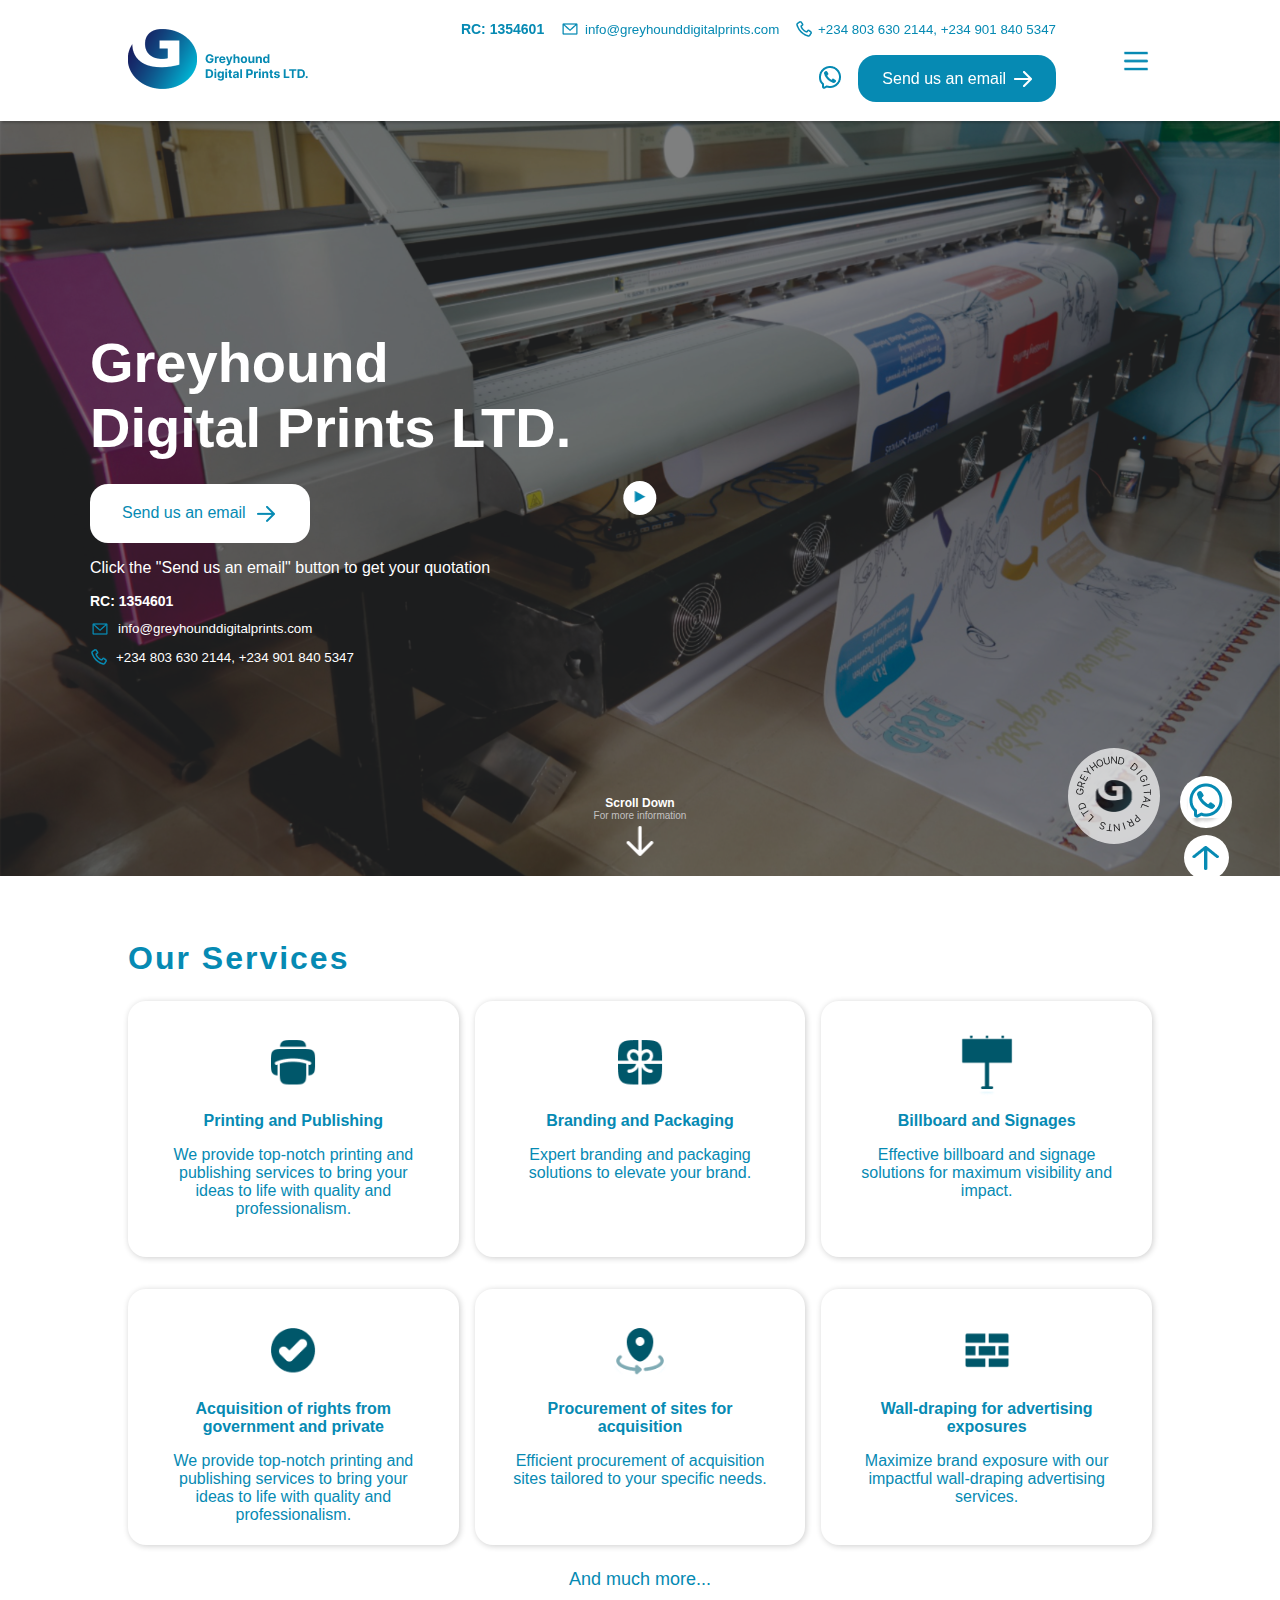
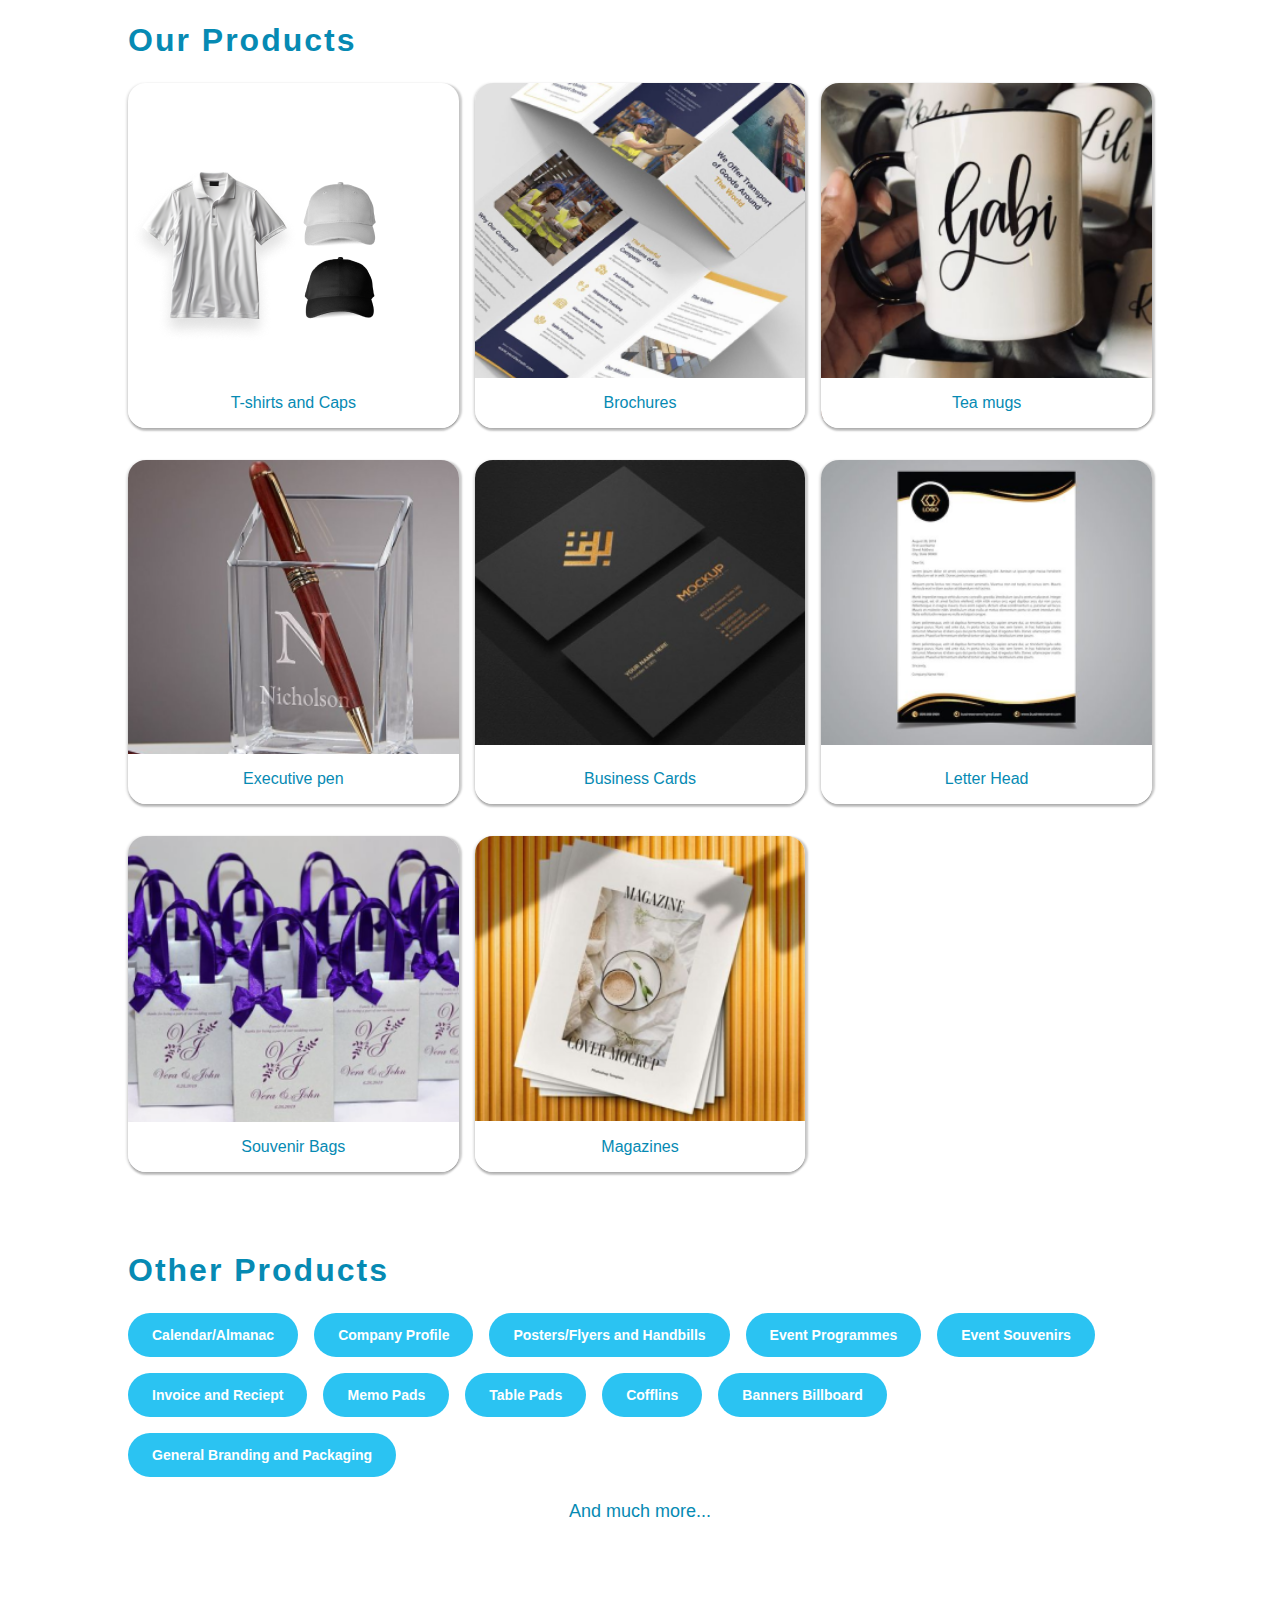
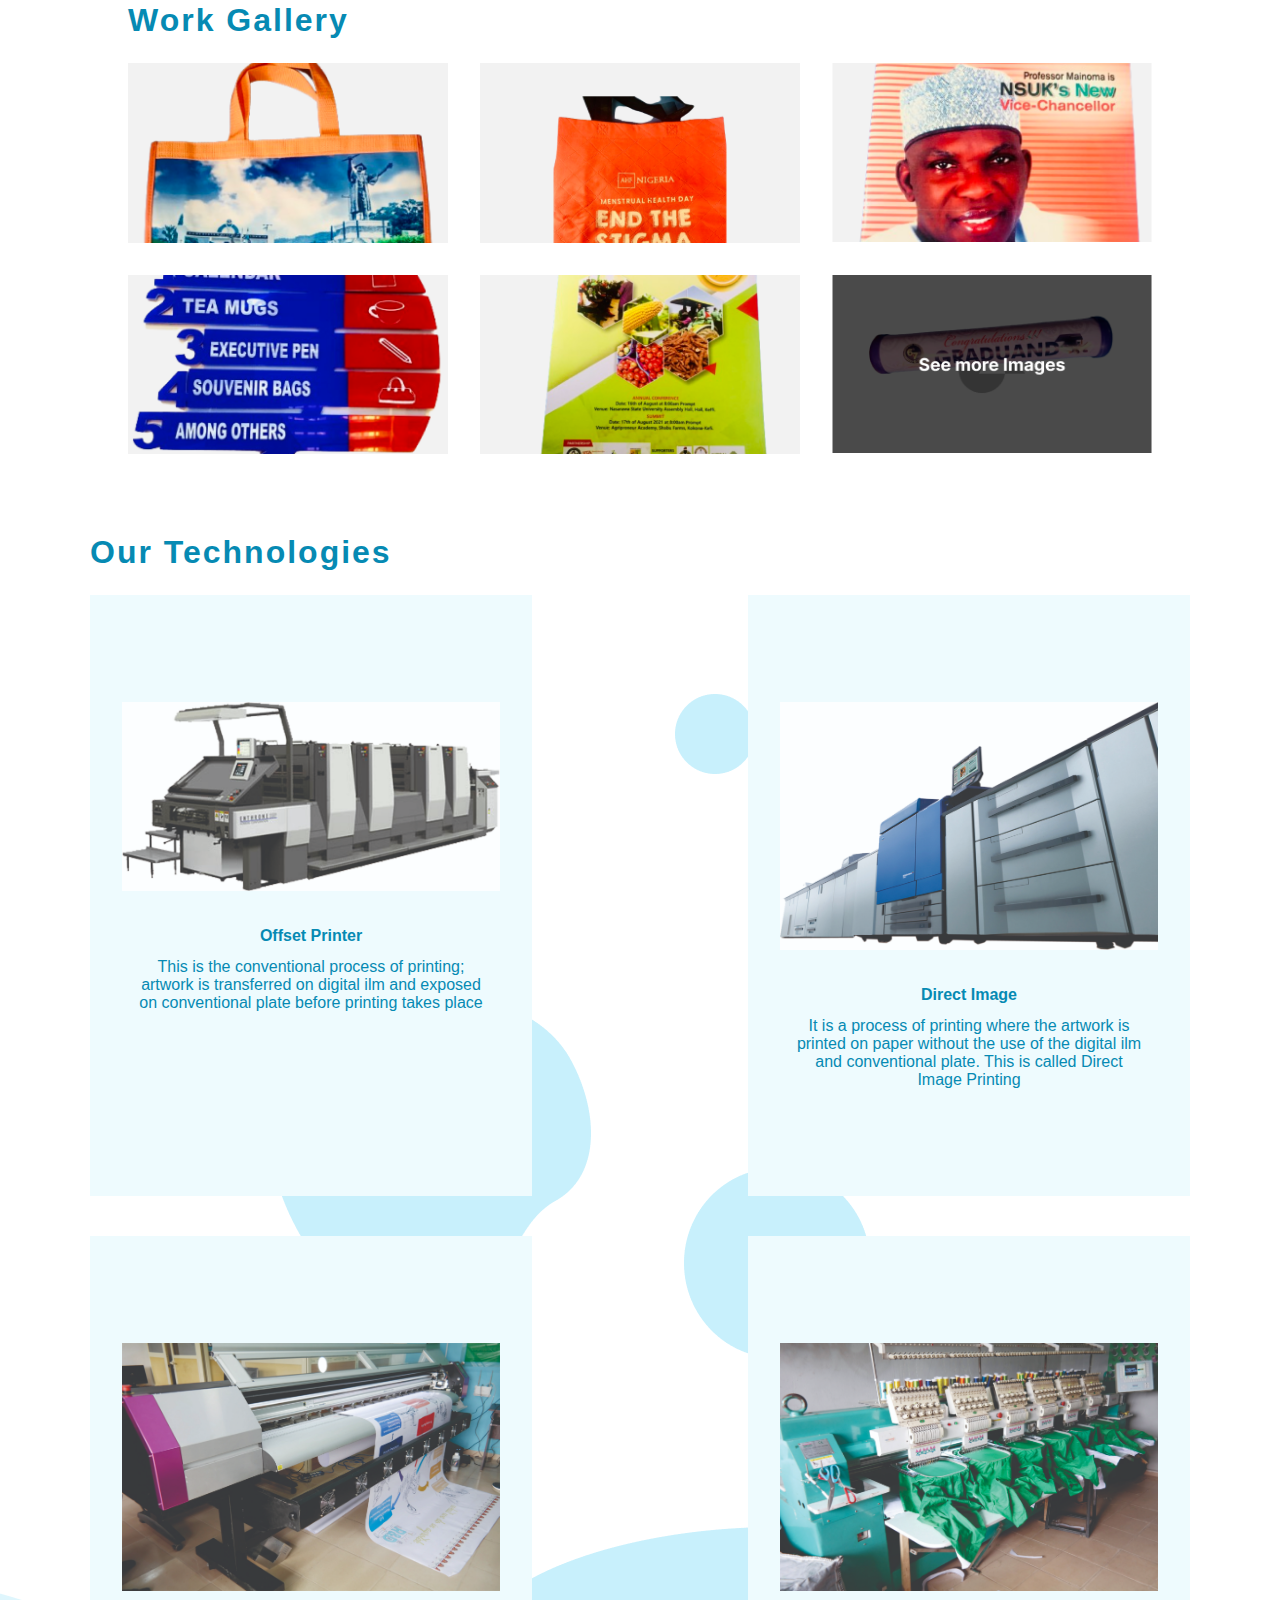
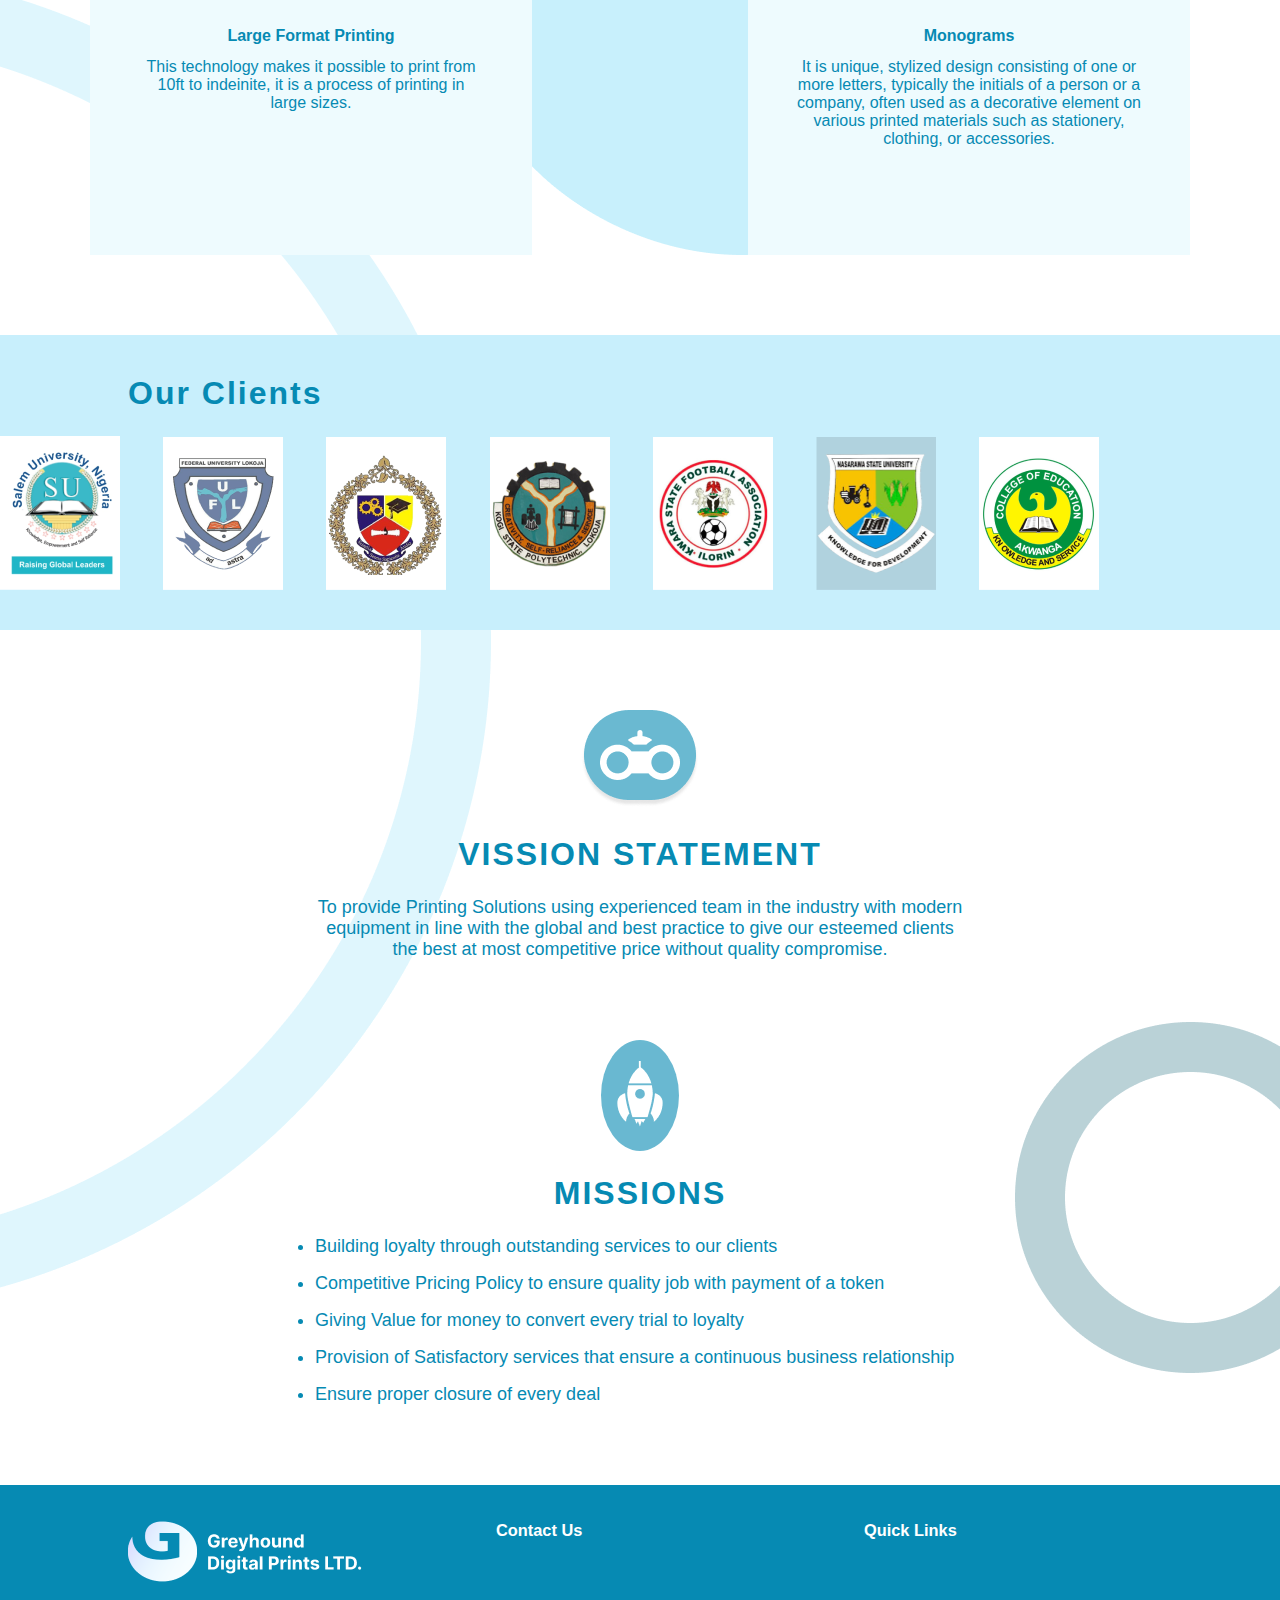
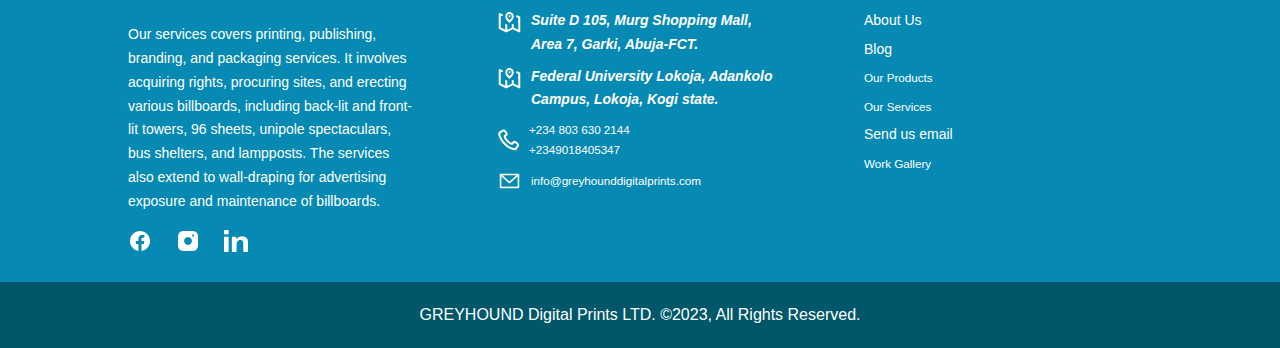
==== index.html @ b9dd68f9 "Add files via upload" ====
<!DOCTYPE html>
<html lang="en">

<head>
    <meta charset="UTF-8">
    <meta name="viewport" content="width=device-width, initial-scale=1.0">
    <title>Ful Printing Press</title>
    <link rel="icon" href="">
    <link rel="icon" href="Assets/Grey hound logo@3x 1.png">
    <link rel="stylesheet" href="css/styles.css">
    <link rel="stylesheet" href="css/lightbox.min.css">
</head>

<body>
    <!-- HEADER SECTION WHICH CONTAINS THE NAVBAR -->
    <header>
        <!-- THE WHOLE NABBAR -->
        <nav class=" main_navbar container row">
            <!-- LOGO -->
            <a href="index.html">
                <img src="Assets/Group 14.png" alt="">
            </a>

            <!-- THE CONTAINER CONTAINING BOTH NAVBARS -->

            <div class="row navigation-bar_container">
                <div class="nav-menu_containers row">
                    <!-- THE FIRST NAVBAR STAYING ONTOP CONTAINING THE EMAIL AND PJONE NUMBER -->
                    <ul class="top_nav row">
                        <li class="address">RC: 1354601</li>
                        <li class="row nav-item_email">
                            <img src="Assets/email-1_svgrepo.com.png" alt="">
                            <small>info@greyhounddigitalprints.com</small>
                        </li>
                        <li class="row nav-item_call">
                            <img src="Assets/call-receive_svgrepo.com.png" alt="">
                            <small>+234 803 630 2144, +234 901 840 5347</small>
                        </li>
                    </ul>
                    <!-- THE SECOND NAVBAR CONTAINING THE CTA BUTTON -->
                    <ul class="down_nav row">
                        <li class="whatsapp-nav_icon">
                            <a href="https://wa.link/q9gwu8">
                                <img src="Assets/whatsapp_svgrepo.com.png" alt="">
                            </a>
                        </li>
                        <a href="mailto:info@greyhounddigitalprints.com">
                            <li class="row nav-item_btn">
                                <p>Send us an email</p>
                                <img src="Assets/right_arow.png" alt="">
                            </li>
                        </a>
                    </ul>
                </div>
                <div class="nav-menu__container row">

                    <li class="whatsapp-nav_icon mobile_whatsapp">
                        <a href="https://wa.link/q9gwu8">
                            <img src="Assets/whatsapp_svgrepo.com.png" alt="">
                        </a>
                    </li>

                    <button class="mobile-nav-toggle" data-visible="false" aria-controls="navigation-bar">
                        <span class="sr-only"> Menu </span>
                    </button>
                    <nav id="navigation-bar" class="nav_menu" aria-expanded="false">
                        <ul>
                            <li>
                                <a href="aboutUs.html">About-Us</a>
                            </li>
                            <li>
                                <a href="blog.html">Blog</a>
                            </li>
                            <li>
                                <a href="contactUs.html">Contact Us</a>
                            </li>
                            <li>
                                <a href="gallery.html">Gallery</a>
                            </li>
                            <a href="mailto:info@greyhounddigitalprints.com">
                                <li class="row nav-item_btn">
                                    <p>Send us an email</p>
                                    <img src="Assets/right_arow.png" alt="">
                                </li>
                            </a>
                            <li class="help_support">
                                <a class="row" href=""><img src="Assets/question-circle_svgrepo.com.png" alt=""> Help &
                                    Support</a>
                            </li>
                        </ul>
                    </nav>
                </div>
            </div>
        </nav>
    </header>

    <!-- THE LANDING PAGE FIRST SECTION -->
    <main>
        <section id="home-page_first_section" class="row">
            <!-- VIDEO PLAYING IN THE BACKGROUND -->
            <!-- <video class="video-bg" loop muted autoplay>
                <source src="video/Untitled video - Made with Clipchamp (1).mp4" type="video/mp4">
            </video> -->
            <!-- TEXT, CTA BUTTON, PLAY BTN, COMPANY LOGO CONTAINER -->
            <div class="container row home__container">
                <div class="row text__container">
                    <h1>Greyhound <br> Digital Prints LTD.</h1>
                    <a class="row CTA_btn" href="mailto:info@greyhounddigitalprints.com">Send us an email <img src="Assets/right-arrow_svgrepo.com.png"
                            alt="">
                    </a>
                    <p>Click the "Send us an email" button to get your quotation</p>
                    <div class="home-contact__details">
                        <p class="home__address address">RC: 1354601</p>
                        <p class="row home__email">
                            <img src="Assets/email-1_svgrepo.com.png" alt="">
                            <small>info@greyhounddigitalprints.com</small>
                        </p>
                        <p class="row home__call">
                            <img src="Assets/call-receive_svgrepo.com.png" alt="">
                            <small>+234 803 630 2144, +234 901 840 5347</small>
                        </p>
                    </div>

                    <!-- SCROLL DOWN NOTIFICATOR -->

                    <div class="scroll__down row">
                        <p>Scroll Down</p>
                        <small>For more information</small>
                        <img src="Assets/down-arrow_svgrepo.com.png" alt="">
                    </div>

                    <!-- PLAY/PAUSE BUTTON -->

                    <div class="play__btn">
                        <img src="Assets/Play.png" alt="">
                    </div>
                </div>

                <!-- COMPANY'S LOGO -->

                <div class=" company__logo">
                    <img src="Assets/Vector.png" alt="">
                    <img class="logo_dark" src="Assets/Grey_hound_dark_logo@3x 1.png" alt="">
                </div>
            </div>
        </section>


        <section id="services__section">

            <div class="services__container container">
                <h2>Our Services</h2>
                <div class="services_contents">
                    <article>
                        <img src="Assets/print_icon.png" alt="">
                        <h4>Printing and Publishing</h4>
                        <p>
                            We provide top-notch printing and publishing services to bring your ideas to life with
                            quality and professionalism.
                        </p>
                    </article>
                    <article>
                        <img src="Assets/Branding_icon.png" alt="">
                        <h4>Branding and Packaging</h4>
                        <p>
                            Expert branding and packaging solutions to elevate your brand.
                        </p>
                    </article>
                    <article>
                        <img src="Assets/bILLboard_icon.png" alt="">
                        <h4>Billboard and Signages</h4>
                        <p>
                            Effective billboard and signage solutions for maximum visibility and impact.
                        </p>
                    </article>
                    <article>
                        <img src="Assets/acquisition_icon.png" alt="">
                        <h4>Acquisition of rights from government and private</h4>
                        <p>
                            We provide top-notch printing and publishing services to bring your ideas to life with
                            quality and professionalism.
                        </p>
                    </article>
                    <article>
                        <img src="Assets/procurement_icon.png" alt="">
                        <h4>Procurement of sites for acquisition</h4>
                        <p>
                            Efficient procurement of acquisition sites tailored to your specific needs.
                        </p>
                    </article>
                    <article>
                        <img src="Assets/wall-drapping_icon.png" alt="">
                        <h4>Wall-draping for advertising exposures</h4>
                        <p>
                            Maximize brand exposure with our impactful wall-draping advertising services.
                        </p>
                    </article>
                </div>
                <a href="">
                    <p class="much_more">And much more...</p>
                </a>
            </div>

        </section>

        <section id="Products__section">
            <div class="products__container container">
                <h2>Our Products</h2>
                <div class="products_contents">
                    <div class="row product shirt_cap">
                        <img src="Images/White_Shirt.png" alt="">
                        <div class="row Caps">
                            <img src="Images/White_Cap.png" alt="">
                            <img src="Images/Black_Cap.png" alt="">
                        </div>
                        <div class="product_name">
                            <p>T-shirts and Caps</p>
                        </div>
                    </div>
                    <div class="product">
                        <div class="product_image">
                            <img src="Images/Brochure.png" alt="">
                        </div>
                        <div class="product_name">
                            <p>Brochures</p>
                        </div>
                    </div>
                    <div class="product">
                        <div class="product_image">
                            <img src="Images/Tea_Mugs.png" alt="">
                        </div>
                        <div class="product_name">
                            <p>Tea mugs</p>
                        </div>
                    </div>
                    <div class="product">
                        <div class="product_image">
                            <img src="Images/Executive_pens.png" alt="">
                        </div>
                        <div class="product_name">
                            <p>Executive pen</p>
                        </div>
                    </div>
                    <div class="product">
                        <div class="product_image">
                            <img src="Images/Business_cards.png" alt="">
                        </div>
                        <div class="product_name">
                            <p>Business Cards</p>
                        </div>
                    </div>
                    <div class="product">
                        <div class="product_image">
                            <img src="Images/Letter_head.png" alt="">
                        </div>
                        <div class="product_name">
                            <p>Letter Head</p>
                        </div>
                    </div>
                    <div class="product">
                        <div class="product_image">
                            <img src="Images/Souvenirs_Bag.png" alt="">
                        </div>
                        <div class="product_name">
                            <p>Souvenir Bags</p>
                        </div>
                    </div>
                    <div class="product">
                        <div class="product_image">
                            <img src="Images/Magazines.png" alt="">
                        </div>
                        <div class="product_name">
                            <p>Magazines</p>
                        </div>
                    </div>
                </div>
            </div>
        </section>

        <!-- Other Products the company offers Section -->

        <section id="other-products__section">
            <div class="container other-product_wrapper">
                <h2>Other Products</h2>
                <!-- Grid container -->
                <div class="other-product_container">
                    <div class="other_product">Calendar/Almanac</div>
                    <div class="other_product">Company Profile</div>
                    <div class="other_product">Posters/Flyers and Handbills</div>
                    <div class="other_product">Event Programmes</div>
                    <div class="other_product">Event Souvenirs</div>
                    <div class="other_product">Invoice and Reciept</div>
                    <div class="other_product">Memo Pads</div>
                    <div class="other_product">Table Pads</div>
                    <div class="other_product">Cofflins</div>
                    <div class="other_product">Banners Billboard</div>
                    <div class="other_product">General Branding and Packaging</div>
                </div>
                <!-- using the same styling prop as in "add much more in services section" -->
                <a href="">
                    <p class="much_more">And much more...</p>
                </a>
            </div>
        </section>

        <!-- SECTION TO SHOW OFF THE GALLERY OF THE WORK THE COMPANY HAS DONE SO FAR -->
        <section id="work-gallery_section">
            <div class="container work-gallery_wrapper">
                <h2>Work Gallery</h2>
                <!-- Grid container -->
                <div class="work-gallery_container">
                    <div class="work-gallery__img">
                        <a href="lightbox/IMG_3193-removebg-preview.png" data-lightbox="my-gallery"><img src="Images/g-image2.png" alt=""></a>
                    </div>
                    <div class="work-gallery__img bag">
                        <a href="lightbox/IMG_3177-removebg-preview.png" data-lightbox="my-gallery"><img src="Images/g-image5.png" alt=""></a>
                    </div>
                    <div class="work-gallery__img">
                        <a href="lightbox/IMG_3174-removebg-preview.png" data-lightbox="my-gallery"><img src="Images/g-image6.png" alt=""></a>
                    </div>
                    <div class="work-gallery__img">
                        <a href="lightbox/IMG_3159-removebg-preview.png" data-lightbox="my-gallery"><img src="Images/g-image1.png" alt=""></a>
                    </div>
                    <div class="work-gallery__img">
                        <a href="lightbox/IMG_3175-removebg-preview.png" data-lightbox="my-gallery"><img src="Images/g-image3.png" alt=""></a>
                    </div>
                    <div class="work-gallery__img">
                        <a href="gallery.html"><img src="Images/g-image4.png" alt=""></a>
                    </div>
                </div>
            </div>
        </section>

        <section id="technologies">
            <div class="container tech">
                <h2>Our Technologies</h2>
                <!-- Grid container -->
                <div class="technologies__container">
                    <div class="technology row">
                        <div class="technology_img">
                            <img src="Images/Images for site3.jpg" alt="">
                        </div>
                        <figcaption>
                            <h4>Offset Printer</h4>
                            <p>
                                This is the conventional process of printing; artwork is transferred on
                                digital ilm and exposed on conventional plate before printing takes place
                            </p>
                        </figcaption>
                    </div>
                    <div class="technology row">
                        <div class="technology_img">
                            <img src="Images/aboutUs_img.jpg" alt="">
                        </div>
                        <figcaption>
                            <h4>Direct Image</h4>
                            <p>
                                It is a process of printing where the artwork is printed on paper without the use of
                                the digital ilm and conventional plate. This is called Direct Image Printing
                            </p>
                        </figcaption>
                    </div>
                    <div class="technology row">
                        <div class="technology_img">
                            <img src="Images/Images for site2.jpg" alt="">
                        </div>
                        <figcaption>
                            <h4>Large Format Printing</h4>
                            <p>
                                This technology makes it possible to print from 10ft to indeinite,
                                it is a process of printing in large sizes.
                            </p>
                        </figcaption>
                    </div>
                    <div class="technology row">
                        <div class="technology_img">
                            <img src="Images/Images for site.jpg" alt="">
                        </div>
                        <figcaption>
                            <h4>Monograms</h4>
                            <p>
                                It is unique, stylized design consisting of one or more letters, typically
                                the initials of a person or a company, often used as a decorative element
                                on various printed materials such as stationery, clothing, or accessories.
                            </p>
                        </figcaption>
                    </div>
                </div>
            </div>
            <!-- DESIGN VECTORS -->
            <img class="ellipse ellipse1" src="Assets/Ellipse 3.png" alt="">
            <img class="ellipse ellipse3" src="Assets/Ellipse 4.png" alt="">
            <img class="ellipse ellipse4" src="Assets/Ellipse 5.png" alt="">
            <img class="ellipse ellipse5" src="Assets/Vector 1.png" alt="">
            <img class="ellipse ellipse6" src="Assets/Vector 2.png" alt="">
        </section>

        <section id="clients__section">
            <div class="clients__wrapper">
                <div class="container">
                    <h2>Our Clients</h2>
                </div>
                <div class="clients__container row">
                    <img src="Images/NEW-LOGO 1.png" alt="">
                    <img src="Images/ful_logo.png" alt="">
                    <img src="Images/Group 29.png" alt="">
                    <img src="Images/Group 30.png" alt="">
                    <img src="Images/Group 31.png" alt="">
                    <img class="clients_img6" src="Images/Group 32.png" alt="">
                    <img src="Images/Group 33.png" alt="">
                </div>
            </div>
        </section>

        <section id="mission-vision_section">
            <div class="container mission-vision_container">
                <div class="vision_container">
                    <img src="Assets/looking-binocular_svgrepo.com.png" alt="">
                    <h2>VISSION STATEMENT</h2>
                    <p>
                        To provide Printing Solutions using experienced team in the industry with modern equipment in
                        line with the global and best practice to give our esteemed clients the best at most competitive
                        price without quality compromise.
                    </p>
                </div>
                <div class="mission_container">
                    <div class="mission_logo">
                        <img src="Assets/jet_img.png" alt="">
                    </div>
                    <h2>MISSIONS</h2>
                    <ul>
                        <li>Building loyalty through outstanding services to our clients</li>
                        <li>Competitive Pricing Policy to ensure quality job with payment of a token</li>
                        <li>Giving Value for money to convert every trial to loyalty</li>
                        <li>Provision of Satisfactory services that ensure a continuous business relationship</li>
                        <li>Ensure proper closure of every deal</li>
                    </ul>
                </div>
            </div>
            <img class="ellipse ellipse2" src="Assets/Ellipse 4 (1).png" alt="">
        </section>

        <div class="row fixed_navigator">
            <div class="fixed_whatsapp">
                <a href="https://wa.link/q9gwu8">
                    <img src="Assets/fixed_whatsapp.png" alt="">
                </a>
            </div>
            <div class="fixed_arrow">
                <a href="index.html">
                    <img src="Assets/up_arrow.com.png" alt="">
                </a>
            </div>
        </div>
    </main>

    <footer>
        <div class="container footer_container">
            <div class="description">
                <a href="index.html"><img class="footer_logo" src="Assets/Frame 41.png" alt=""></a>
                <p class="footer_text">
                    Our services covers printing, publishing, branding, and packaging services. It involves acquiring
                    rights, procuring sites, and erecting various billboards, including back-lit and front-lit towers,
                    96 sheets, unipole spectaculars, bus shelters, and lampposts. The services also extend to
                    wall-draping for advertising exposure and maintenance of billboards.
                </p>
                <div class="row social-media_icons">
                    <a href=""><img src="Assets/facebook_svgrepo.com.png" alt=""></a>
                    <a href=""><img src="Assets/instagram_svgrepo.com.png" alt=""></a>
                    <a href=""><img src="Assets/linked-in-logo-of-two-letters_svgrepo.com.png" alt=""></a>
                </div>
            </div>
            <div class="contact_us">
                <h3>Contact Us</h3>
                <div class="row address">
                    <img src="Assets/footer_map.png" alt="">
                    <address>Suite D 105, Murg Shopping Mall, Area 7, Garki, Abuja-FCT.</address>
                </div>
                <div class="row address">
                    <img src="Assets/footer_map.png" alt="">
                    <address>Federal University Lokoja, Adankolo Campus, Lokoja, Kogi state.</address>
                </div>
                <div class="row phone_nos-container">
                    <img src="Assets/footer_call.png" alt="">
                    <div class="row phone_nos">
                        <small>+234 803 630 2144</small>
                        <small>+2349018405347</small>
                    </div>
                </div>
                <div class="row email_container">
                    <img src="Assets/footer_email.png" alt="">
                    <small>info@greyhounddigitalprints.com</small>
                </div>
            </div>
            <div class="quick_links">
                <h3>Quick Links</h3>
                <div>
                    <a href="aboutUs.html">
                        <p>About Us</p>
                    </a>
                    <a href="blog.html">
                        <p>Blog</p>
                    </a>
                    <a href="index.html#Products__section"><small>Our Products</small></a>
                    <a href="index.html#services__section"><small>Our Services</small></a>
                    <a href="mailto:info@greyhounddigitalprints.com">
                        <p>Send us email</p>
                    </a>
                    <a href="gallery.html"><small>Work Gallery</small></a>
                </div>
            </div>
        </div>
        <div class="copyright">
            <p>GREYHOUND Digital Prints LTD. ©2023, All Rights Reserved.</p>
        </div>
    </footer>



    <div class="nav__shadow">

    </div>

    <script src="js/lightbox-plus-jquery.min.js"></script>
    <script src="Js/nav.js"></script>
    <script src="Js/index.js"></script>
</body>

</html>
---- css/styles.css ----
* {
    padding: 0;
    margin: 0;
    box-sizing: border-box;
}

:root {
    --white_color: #fff;
    --text_Color: #068AB3;
    --other_products_color: #2BC3F2;
    --clients_bg: #C8EFFC;
    --black_text_color: #393B3B;
    --box_shadow: 0 4px 2px -2px rgba(0, 0, 0, 0.2);
}

body {
    color: var(--text_Color);
    font-family: sans-serif;
    position: relative;
    overflow-x: hidden;
}

img {
    max-width: 100%;
}

a {
    text-decoration: none;
}

h2 {
    font-size: 2rem;
    margin-bottom: 1.5rem;
    letter-spacing: 2px;
}

button {
    user-select: none;
}

ul li {
    list-style-type: none;
}

/* SECTIONS MAX-SIZE CONTAINER */
.container {
    max-width: 1100px;
    width: 80%;
    margin: 0 auto;
}

.container.tech {
    width: 100%;
}

.title_home-link {
    margin-bottom: 1.5rem;
    gap: .3rem;
}

.title_home-link h2 {
    margin-bottom: 0;
}

.home_link {
    border-right: 1px solid var(--text_Color);
    padding-right: .2em;
    color: var(--text_Color);
}

/* A REUSABLE CLASS ACROSS THE SITE */
.row {
    display: flex;
    align-items: center;
}

/* HEADER CONTAINING THE NAVBAR */
header {
    background: var(--white_color);
    padding: 1.2em 0;
    box-shadow: var(--box_shadow);
    position: fixed;
    width: 100%;
    z-index: 1;
    top: 0;
}

.main_navbar {
    justify-content: space-between;
    position: relative;
}

/* CONTAINER STYLING FOR THE TWO NAVS STACK AT TOP OF EACH OTHER */
.nav-menu_containers {
    flex-direction: column;
    align-items: flex-end;
    gap: 1rem;
}

.top_nav,
.down_nav {
    gap: 1rem;
}

/* RC: 1354601 */
.address {
    font-size: 14px;
    font-weight: bold;
}

.nav-item_call,
.nav-item_email {
    gap: .3em;
}

.nav-item_btn {
    background: var(--text_Color);
    color: var(--white_color);
    gap: .5rem;
    padding: 14.5px 24px;
    border-radius: 18px;
    width: fit-content;
    user-select: none;
    user-zoom: 300px;
}

.navigation-bar_container {
    gap: 4rem;
}

.mobile-nav-toggle {
    display: block;
    background: url(../Assets/icon-menu.png);
    background-position: center;
    background-size: cover;
    outline: none;
    border: none;
    width: 2rem;
    aspect-ratio: 1/1;
    z-index: 1000;
    cursor: pointer;
}

.mobile-nav-toggle[data-visible=true] {
    background: url(../Assets/icon-menu-close.svg);
    background-position: center;
    background-size: cover;
}

.sr-only {
    position: absolute;
    width: 1px;
    overflow: hidden;
}

.nav-menu__container {
    position: relative;
}

.nav_menu {
    position: absolute;
    width: 255px;
    right: 0;
    top: 4.5rem;
    background: #fff;
    padding: 1rem 1.5rem;
    border-radius: 14px;
    box-shadow: 0px -3px 4px #8f8f8f;
    display: none;
}

.nav_menu ul li {
    margin-bottom: .7rem;
}

.nav_menu a {
    color: var(--text_Color);
}

.help_support a {
    color: #393B3B;
    gap: .4em;
}

.mobile_whatsapp {
    list-style: none;
    margin-right: 1rem;
    display: none;
}

#navigation-bar[aria-expanded="true"] {
    display: flex;
}

#home-page_first_section {
    position: relative;
    background-image: url(../Images/Images\ for\ site2.jpg);
    background-color: rgba(0, 0, 0, .5);
    background-blend-mode: color-dodge;
    background-position: center;
    background-size: cover;
    background-repeat: no-repeat;
    overflow: hidden;
    min-height: 84dvh;
    margin: 7.5rem 0 4rem;
}

h1 {
    font-size: clamp(2.5rem, 5vw, 3.5rem);
}

.home__container {
    width: 100%;
}

.text__container {
    height: 100%;
    width: 100%;
    flex-direction: column;
    align-items: start;
    color: var(--white_color);
}

/* THE BOOK A CALL BUTTON IN THE FIRST SECTION */
.CTA_btn {
    background: var(--white_color);
    color: var(--text_Color);
    gap: .5rem;
    padding: clamp(5px, 5vw, 17px) clamp(20px, 5vw, 32px);
    border-radius: 18px;
    outline: none;
    border: none;
    margin: 1.5rem 0 1rem;
}

/* SCROLL NAVIGATOR STYLING */
.scroll__down {
    flex-direction: column;
    position: absolute;
    left: 50%;
    transform: translateX(-50%);
    bottom: 15px;
}

.scroll__down p {
    font-weight: bold;
    font-size: 12px;
}

.scroll__down small {
    font-size: 10px;
    color: #c2c1c1;
}

/* PLAY/PAUSE BUTTON FOR THE BACKGROUND VIDEO STYLING*/
.play__btn {
    background: var(--white_color);
    padding: .5rem .7rem;
    border-radius: 100%;
    position: absolute;
    top: 50%;
    left: 50%;
    transform: translate(-50%, -50%);
    cursor: pointer;
}


.home__address {
    margin-top: 1rem;
}

.home__email {
    margin: .6rem 0;
}

.home__call,
.home__email {
    gap: .5rem;
}

/* THE COMPANY FULL LOGO AT THE BOTTOM RIGHT CONNER OF THE FIRST SECTION */
.company__logo {
    background: #fff;
    border-radius: 100%;
    padding: .5rem;
    opacity: .7;
    position: absolute;
    right: 7.5rem;
    bottom: 2rem;
}

.company__logo .logo_dark {
    position: absolute;
    top: 50%;
    left: 50%;
    transform: translate(-50%, -50%);
}

#services__section {
    margin-bottom: 2rem;
}

.services_contents {
    display: grid;
    grid-template-columns: repeat(auto-fit, minmax(300px, 1fr));
    grid-row-gap: 2rem;
    grid-column-gap: 1rem;
    align-items: center;
    justify-content: center;
}

.services_contents article {
    display: flex;
    flex-direction: column;
    text-align: center;
    padding: 2rem 2rem 0rem;
    box-shadow: 1px 1px 6px rgba(0, 0, 0, 0.2);
    border-radius: 18px;
    min-height: 256px;
    justify-content: flex-start;
    align-items: center;

}

.services_contents article h4 {
    margin: 1rem 0;
}

.services_contents article img {
    width: 60px;
}

a .much_more {
    color: var(--text_Color);
    text-align: center;
    font-size: 18px;
    width: 100%;
    margin-top: 1.5rem;
}

#Products__section {
    margin-bottom: 5rem;
}

.products_contents {
    display: grid;
    grid-template-columns: repeat(auto-fit, minmax(250px, 1fr));
    grid-column-gap: 1rem;
    grid-row-gap: 2rem;
}

.Products__section p {
    font-weight: bold;
    text-align: center;
}

.product {
    position: relative;
    border-radius: 18px;
    overflow: hidden;
    box-shadow: 0 4px 2px -1px rgba(0, 0, 0, 0.2),
        4px 0 2px -1px rgba(0, 0, 0, 0.2), -1px 1px 3px rgba(0, 0, 0, 0.2);
}

.product_name {
    position: absolute;
    padding: 1rem;
    bottom: 0;
    width: 100%;
    background-color: #fff;
}

.product_name p {
    text-align: center;
}

.product_image img {
    width: 100%;
    height: 100%;
    object-fit: contain;
}

.White_Shirt {
    height: 100%;
}

.Caps {
    flex-direction: column;
}

/* .shirt_cap{
    justify-content: center;
} */

#other-products__section {
    margin-bottom: 5rem;
}

.other-product_container {
    display: flex;
    flex-wrap: wrap;
    gap: 1rem;
}

.other_product {
    background: var(--other_products_color);
    padding: 14px 24px;
    border-radius: 35px;
    color: #fff;
    font-weight: bold;
    font-size: .875rem;
}

#work-gallery_section {
    margin-bottom: 5rem;
}

.work-gallery_container {
    display: grid;
    grid-template-columns: repeat(auto-fit, minmax(250px, 1fr));
    justify-content: center;
    align-items: center;
    grid-gap: 2rem;
}

.work-gallery__img {
    width: 100%;
    height: 100%;
    line-height: 0;
    transition: 1s;
}
.work-gallery__img:hover {
    transform: scale(1.1);
}

#technologies {
    margin-bottom: 5rem;
    position: relative;
}

.technologies__container {
    display: grid;
    grid-template-columns: repeat(auto-fit, minmax(300px, 1fr));
    grid-gap: 2.5rem 13.5rem;
}

.technology {
    flex-direction: column;
    background: #EEFBFE;
    padding: 6.6875rem 0;
    row-gap: 2rem;
}

.technology .technology_img{
    padding-inline: 2rem;
}
.technology figcaption {
    text-align: center;
    padding-inline: 3rem;
}

.technology figcaption h4 {
    margin-bottom: .8rem;
}

/* DESIGN VECTORS AND ELLIPSE STYLING */

.ellipse {
    position: absolute;
    z-index: -1;
}

.ellipse3 {
    top: 10rem;
    right: 41%;
}

.ellipse5 {
    top: 35%;
    left: 21%;
}

.ellipse4 {
    top: 48%;
    right: 32%;
}

.ellipse6 {
    bottom: 0;
    right: 19%;
}

.ellipse1 {
    bottom: -80%;
}


/* OUR CLIENTS SECTION STYLING */

#clients__section {
    margin-bottom: 5rem;
    background-color: var(--clients_bg);
    padding: 2.5rem 0;
}

.clients__container {
    gap: 2.7rem;
    animation-name: moving_clients;
    animation-duration: 20s;
    animation-iteration-count: infinite;
    animation-delay: unset;
    position: relative;
    animation-timing-function: linear;
}

.clients_img6 {
    height: 152.9px;
    width: 120px;
}


/* OUR VISION AND MISSION SECTION */

#mission-vision_section {
    text-align: center;
    margin-bottom: 5rem;
    position: relative;
}

.mission-vision_container {
    max-width: 650px;
}

.vision_container,
.mission_container ul li {
    font-size: 1.125rem;
}

.mission_container {
    margin-top: 5rem;
}

.vision_container img {
    margin-bottom: 1.5rem;
}

.mission_logo {
    padding: 20px 16px;
    background: var(--text_Color);
    opacity: .6;
    width: fit-content;
    margin: 0 auto;
    border-radius: 100%;
    margin-bottom: 1.5rem;
}

.mission_container ul li {
    text-align: left;
    list-style: disc;
    margin-bottom: 1rem;
}

/* The fixed whatsapp icon and the button that takes you back to the top */

.fixed_navigator {
    position: fixed;
    flex-direction: column;
    right: 3rem;
    bottom: 1rem;
    gap: .2em;
}

.fixed_whatsapp img,
.fixed_arrow img {
    padding: .4rem .3rem;
    border-radius: 100%;
    background: var(--white_color);
}

.fixed_whatsapp img {
    padding-bottom: .1rem;
}

.fixed_arrow img {
    padding-inline: .4rem;
}

/* The big half ellipse used to add beauty to the vision and mission section */

.ellipse2 {
    right: 0;
    bottom: 2rem;
}

/* FOOTER SECTION STYLING */

footer {
    background: var(--text_Color);
    color: var(--white_color);
}

.footer_container {
    display: grid;
    grid-template-columns: repeat(auto-fit, minmax(200px, 1fr));
    gap: 5rem;
    padding: 2rem 0 1rem;
    line-height: 1.7;
}

.footer_container div {
    width: 100%;
}

footer a {
    display: block;
    color: var(--white_color);
    margin-bottom: .3rem;
}

.description .footer_logo {
    margin-bottom: 1.5rem;
}

.contact_us h3,
.quick_links h3 {
    margin-bottom: 4rem;
}

.contact_us,
.quick_links {
    padding-left: 3.5rem;
    font-size: 14px;
}

.footer_text {
    margin: 0 0 1rem 0;
    font-size: 14px;
}

.social-media_icons {
    gap: 1.5rem;
}

footer .address,
footer .phone_nos-container,
footer .email_container {
    gap: .5rem;
    margin-bottom: .5rem;
}

.address {
    align-items: flex-start;
    /* font-weight: normal; */
}

.phone_nos {
    flex-direction: column;
    align-items: flex-start;
}

.copyright {
    width: 100%;
    text-align: center;
    padding: 1.5rem 0;
    background: #00576A;
}


.nav__shadow {
    position: absolute;
    top: 0;
    bottom: 0;
    background-color: #000;
    left: 0;
    right: 0;
    opacity: .4;
    display: none;
}


/* MOBILE VIEW */

@media (max-width: 1285px) {
    /* Reducing the padding left i added to the contact and quick links box to make it seems centralized  */

    .contact_us,
    .quick_links {
        padding-left: 0;
    }
}

@media (max-width: 1195px) {

    .home__container {
        width: 80%;
    }

    .products_contents,
    .work-gallery_container {
        justify-content: center;
    }

    .product {
        height: 294px;
    }


}

@media (max-width: 1100px) {
    .work-gallery_container {
        justify-content: center;
    }
    .clients__container {
        animation-name: moving_clients1;
    }
}

/* HAMBUGER MENU */


@media (max-width: 1090px) {
    .nav-menu_containers {
        display: none;
    }

    .mobile_whatsapp {
        display: block;
    }

    /* Redeclaring the margin that suit the fixed navbar and also allows my home page view not to be
    stucked under the navbar also the suitable height thst suit the home psge first section st 940px
    screen size*/

    #home-page_first_section {
        margin: 5rem 0 4rem;
        min-height: 90dvh;
    }

}


@media (max-width: 940px) {

    /* Making the services section entertain 2 articles box on a row at 940px before turning to 1 article 
    box per row*/
    .services_contents {
        grid-template-columns: repeat(auto-fit, minmax(250px, 1fr));
    }

    .ellipse2 {
        display: none;
    }

}


@media (max-width: 660px) {

    .home__container {
        flex-direction: column;
    }


    .home-contact__details {
        display: none;
    }

    /* COMPANY LOGO TAKING BACK TO THE LEFT SIDE OF THE HOMEPAGE AS OPPOSED TO THE 
    RIGHT SIDE IT WAS BEFORE ON DESKTOP VIEW */

    .company__logo {
        left: 2rem;
        right: unset;
    }


    .clients__wrapper {
        margin: auto;
        overflow-x: hidden;
    }

    #Products__section {
        margin-bottom: 5rem;
    }

    /* PRODUCT MOBILE VIEW DESIGN */
    .other-product_container {
        display: grid;
    }

    .other_product {
        width: fit-content;
    }

    .clients__container img {
        width: 100px;
        height: 120px;
    }
    .clients__container {
        animation-name: moving_clients2;
    }

    .ellipse3,
    .ellipse5,
    .ellipse6{
        display: none;
    }

}

@media (max-width: 580px) {
    h1 {
        padding-right: 8rem;
    }

    /* Making the video play button adapt to the screen size */
    .play__btn {
        left: 60%;
    }

    .clients__container {
        animation-name: moving_clients3;
    }

}
@media (max-width: 450px) {
    .clients__container {
        animation-name: moving_clients4;
    }
}

@media (max-width: 425px) {
    .play__btn {
        left: 64%;
    }
}

@media (max-width: 408px) {
    .CTA_btn {
        padding: 10px 15px;
    }

    /* Making the video play button adapt to the screen size */
    .play__btn {
        top: 42%;
        left: 65%;
    }
    }

@media (max-width: 360px) {
    .clients__container {
        animation-name: moving_clients5;
    }
}


/* Adding a moving animation to the company partners(CLIENTS) */

@keyframes moving_clients {
    0% {
        transform: translateX(-1250px);
    }

    100% {
        transform: translateX(1250px);
    }
}

@keyframes moving_clients1 {
    0% {
        transform: translateX(-1250px);
    }

    100% {
        transform: translateX(1100px);
    }
}

@keyframes moving_clients2 {
    0% {
        transform: translateX(-1000px);
    }

    100% {
        transform: translateX(600px);
    }
}

@keyframes moving_clients3 {
    0% {
        transform: translateX(-1000px);
    }

    100% {
        transform: translateX(500px);
    }
}

@keyframes moving_clients4 {
    0% {
        transform: translateX(-1000px);
    }

    100% {
        transform: translateX(400px);
    }
}


@keyframes moving_clients5 {
    0% {
        transform: translateX(-1000px);
    }

    100% {
        transform: translateX(350px);
    }
}
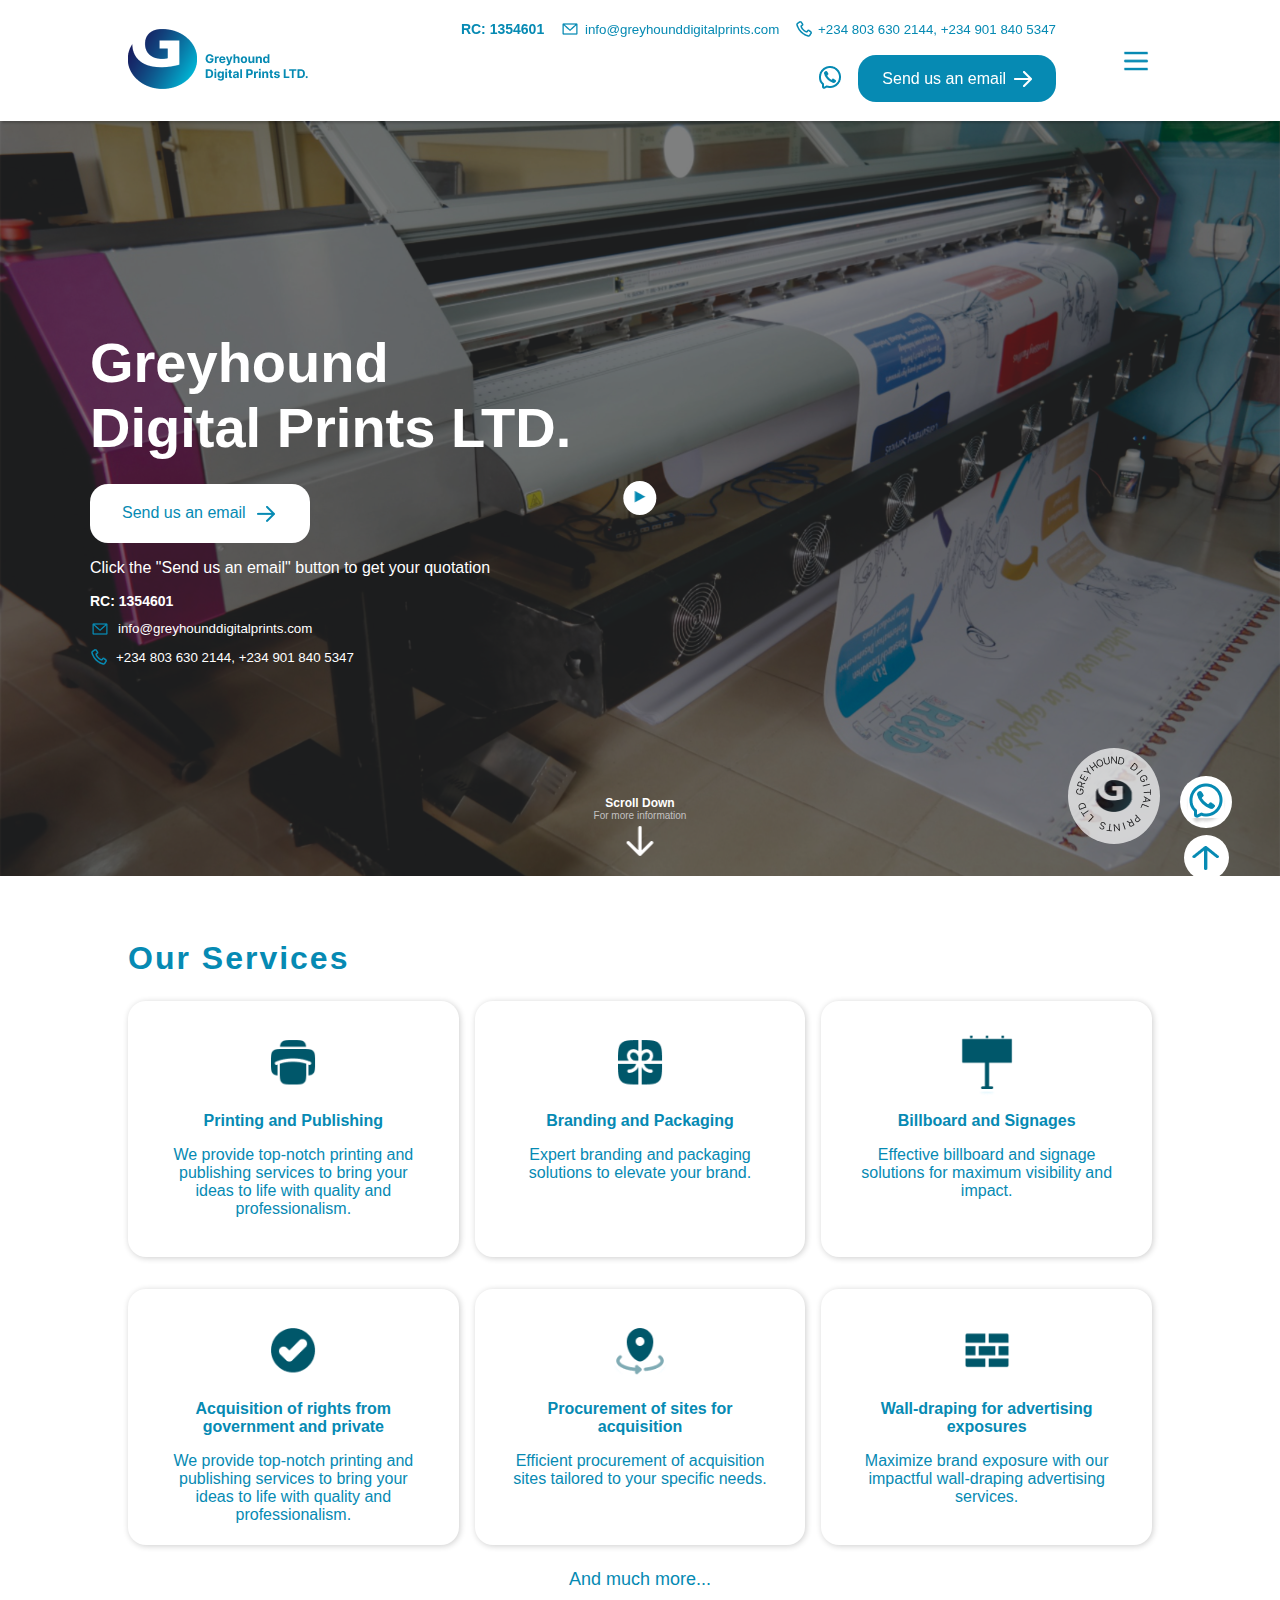
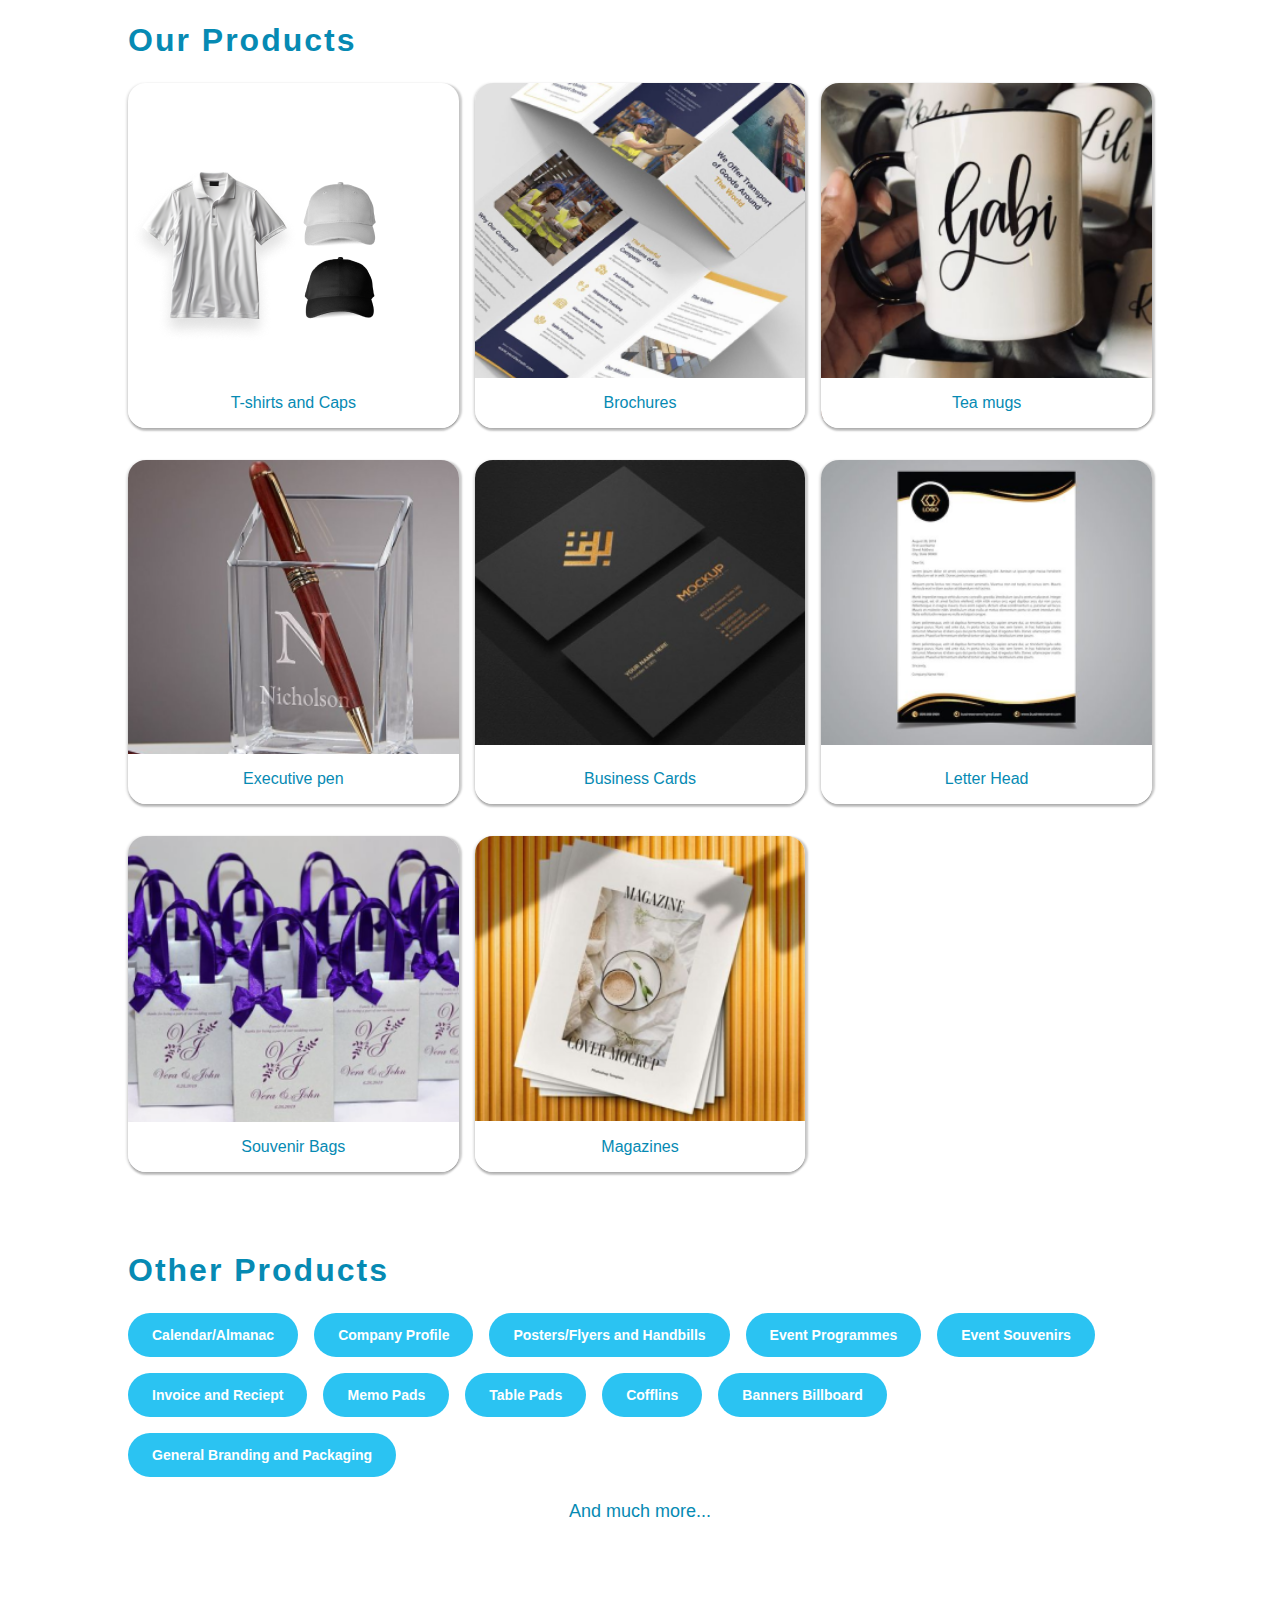
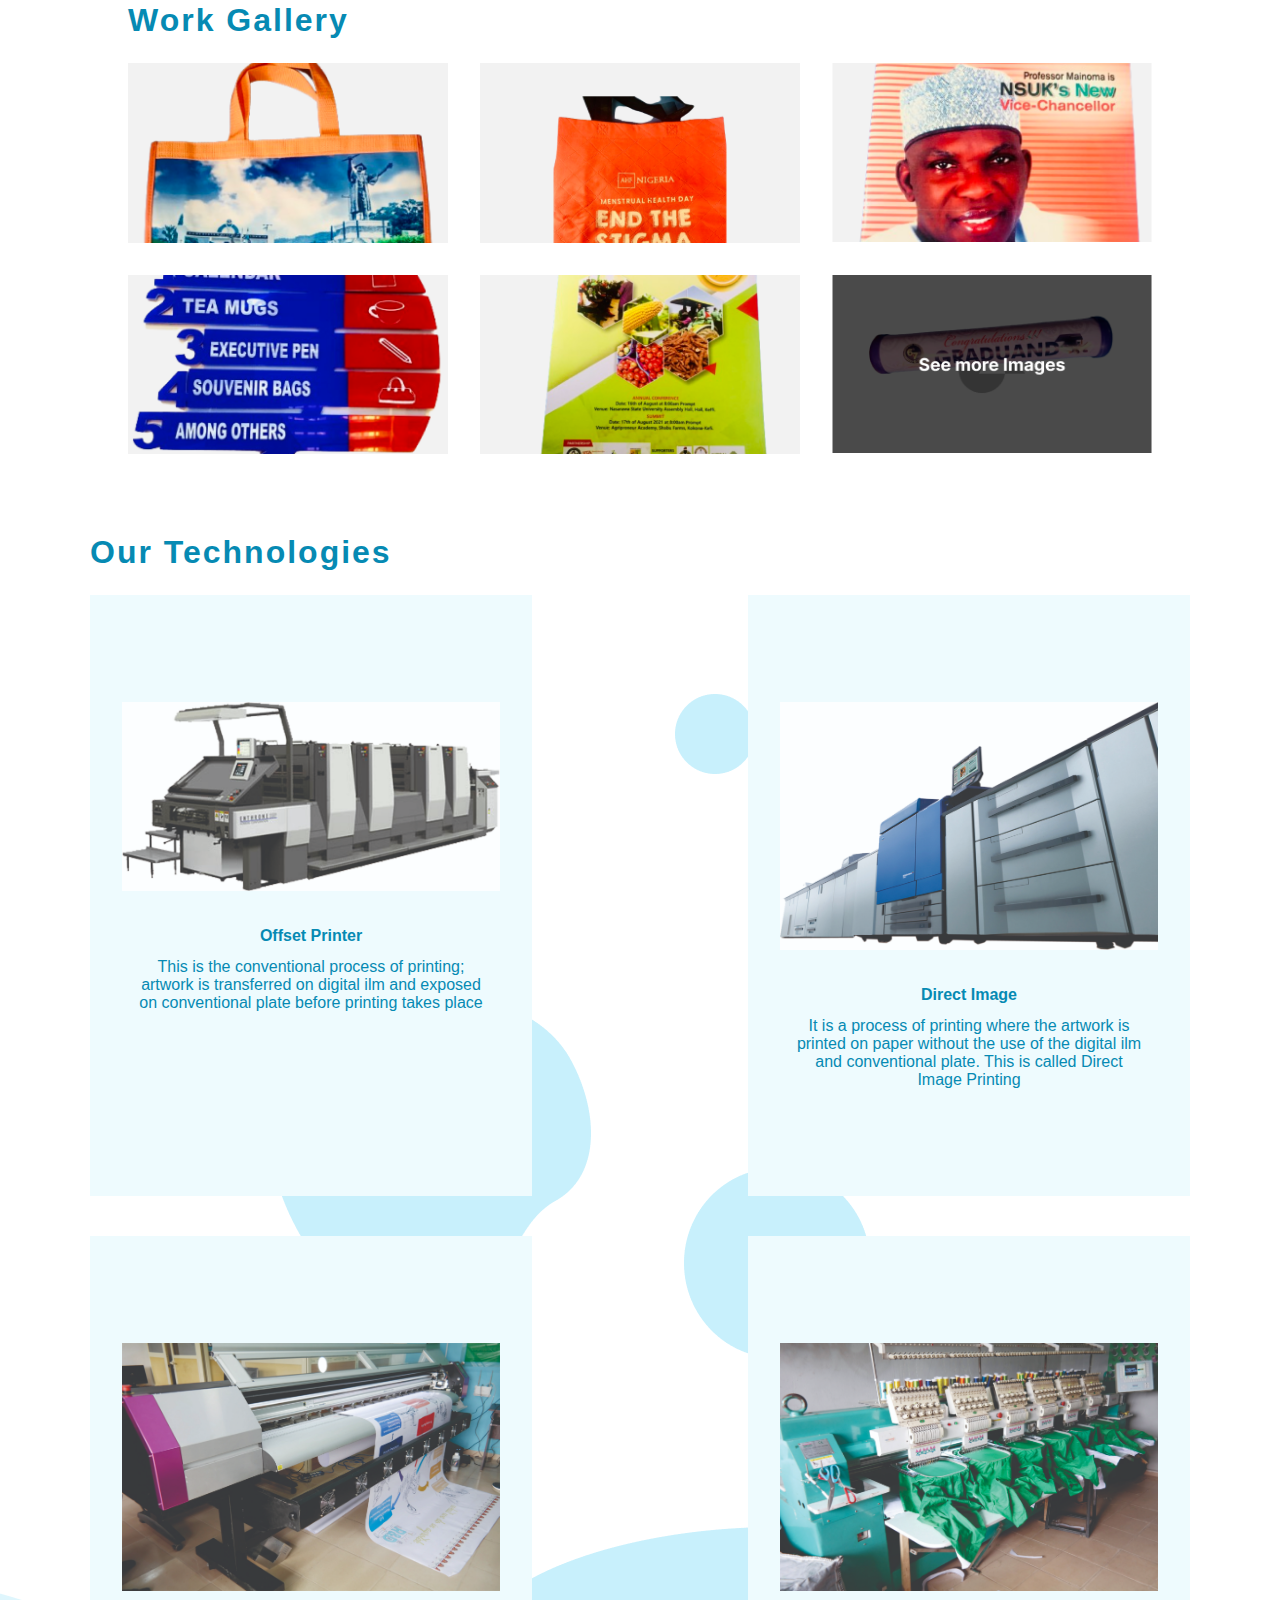
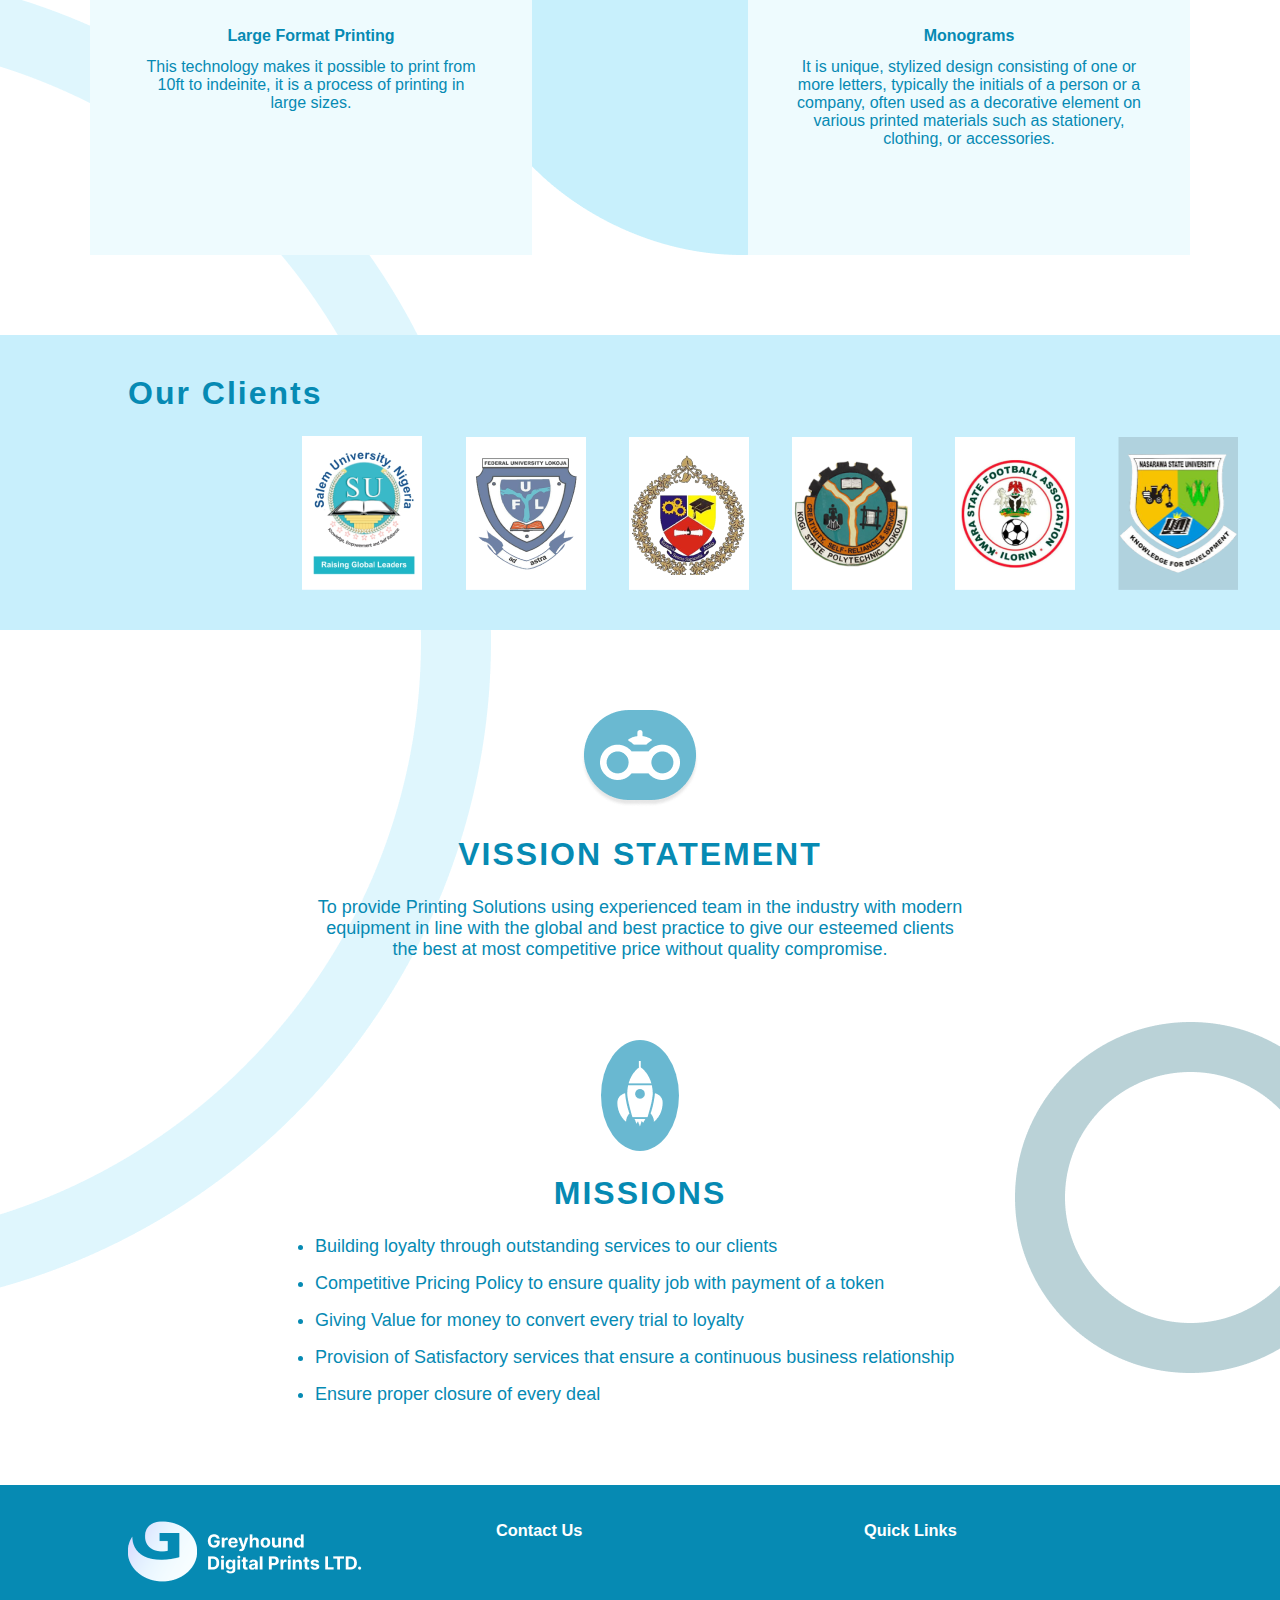
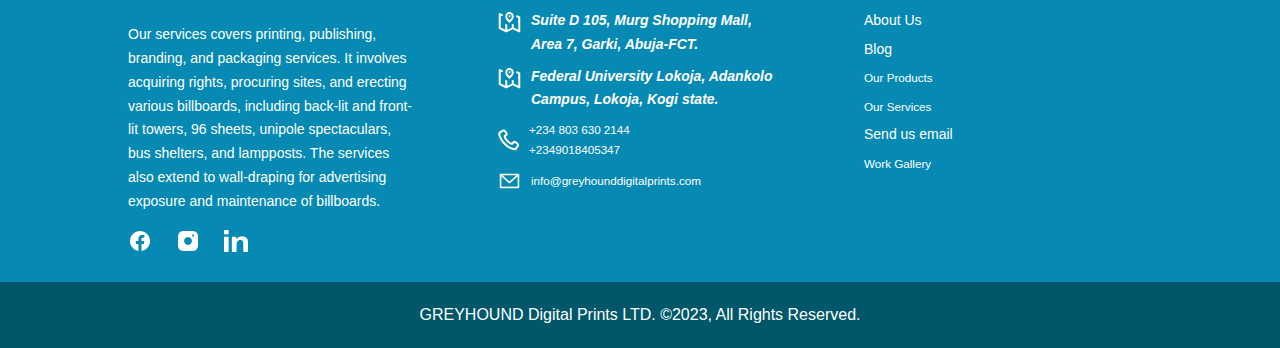
==== commit be3619fb: "Update index.html" ====
--- a/index.html
+++ b/index.html
@@ -401,12 +401,20 @@
                     <h2>Our Clients</h2>
                 </div>
                 <div class="clients__container row">
+                    <img src="Images/group_41.png" alt="">
+                    <img src="Images/group_40.png" alt="">
+                    <img src="Images/group_39.png" alt="">
+                    <img src="Images/group_38.png" alt="">
+                    <img src="Images/group_37.png" alt="">
+                    <img src="Images/group_36.png" alt="">
+                    <img src="Images/group_35.png" alt="">
                     <img src="Images/NEW-LOGO 1.png" alt="">
                     <img src="Images/ful_logo.png" alt="">
                     <img src="Images/Group 29.png" alt="">
                     <img src="Images/Group 30.png" alt="">
                     <img src="Images/Group 31.png" alt="">
                     <img class="clients_img6" src="Images/Group 32.png" alt="">
+                    <img src="Images/group_34.png" alt="">
                     <img src="Images/Group 33.png" alt="">
                 </div>
             </div>
@@ -526,4 +534,4 @@
     <script src="Js/index.js"></script>
 </body>
 
-</html>+</html>
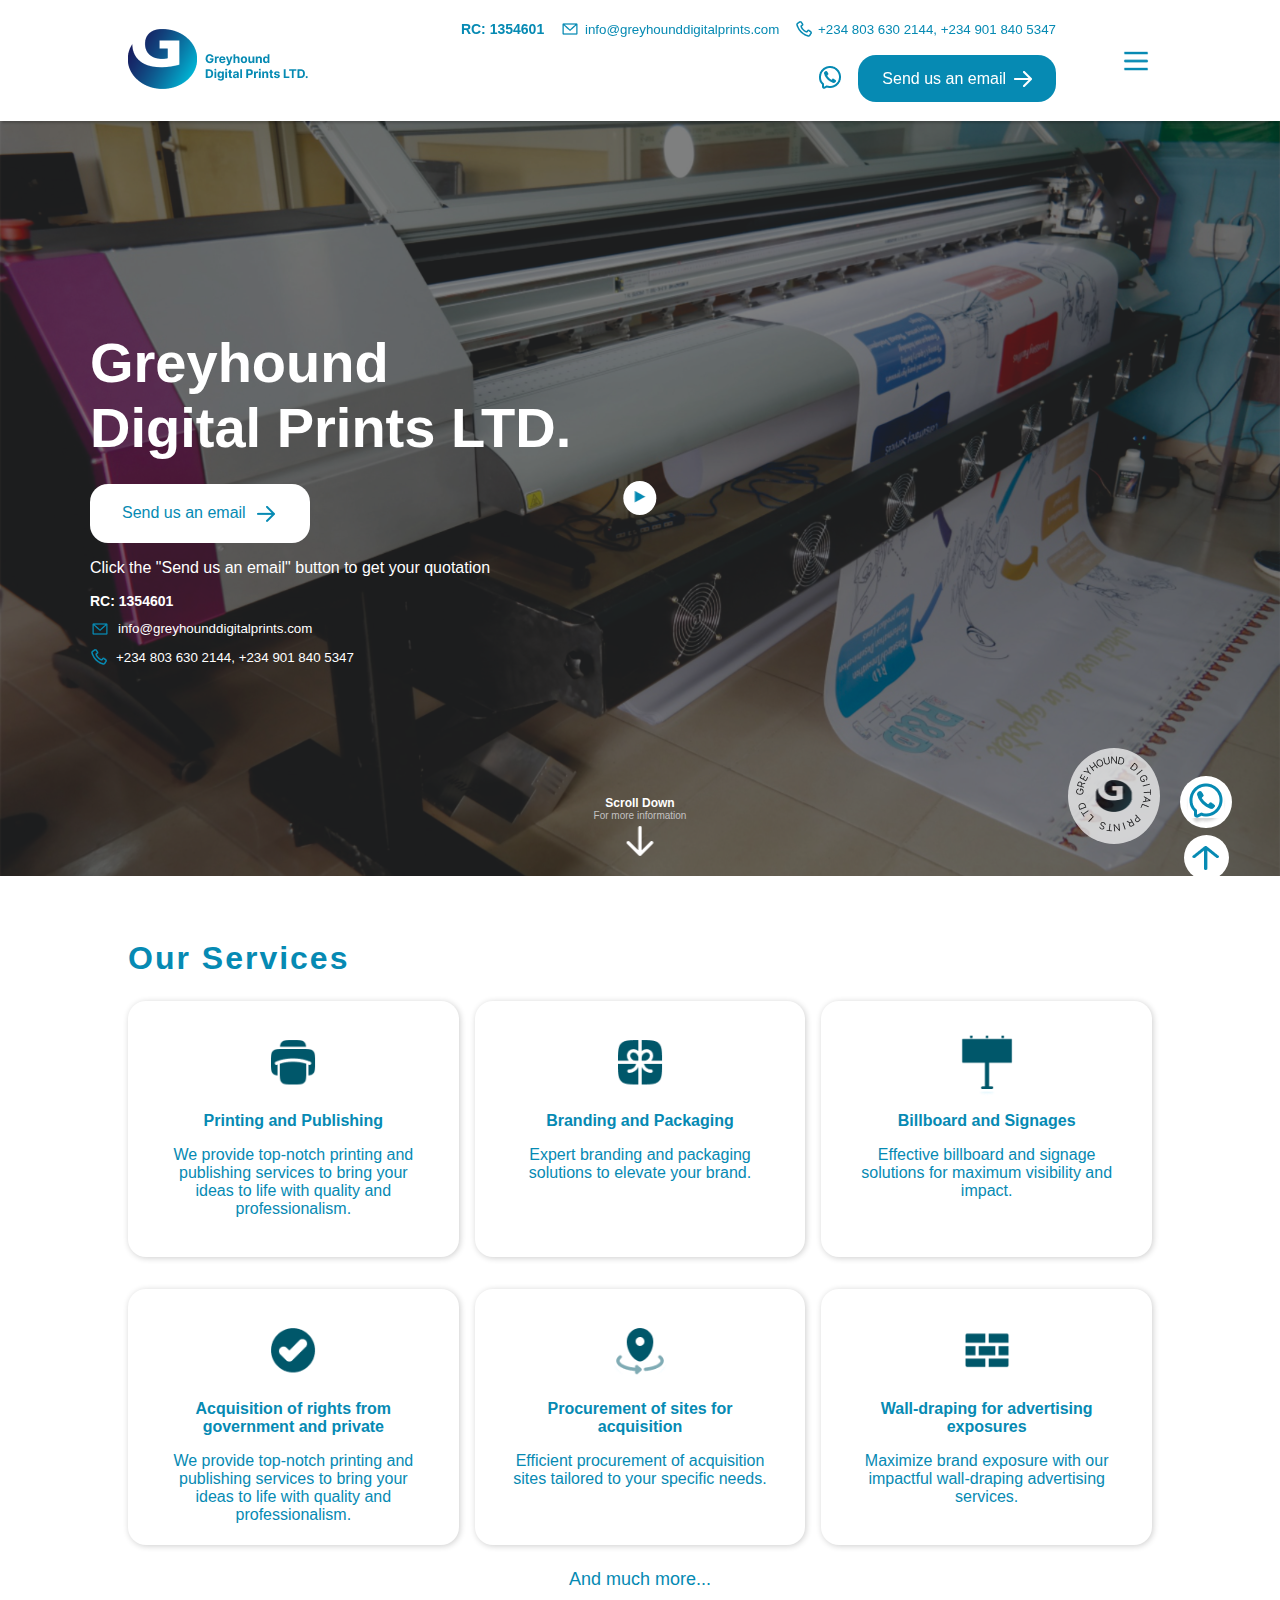
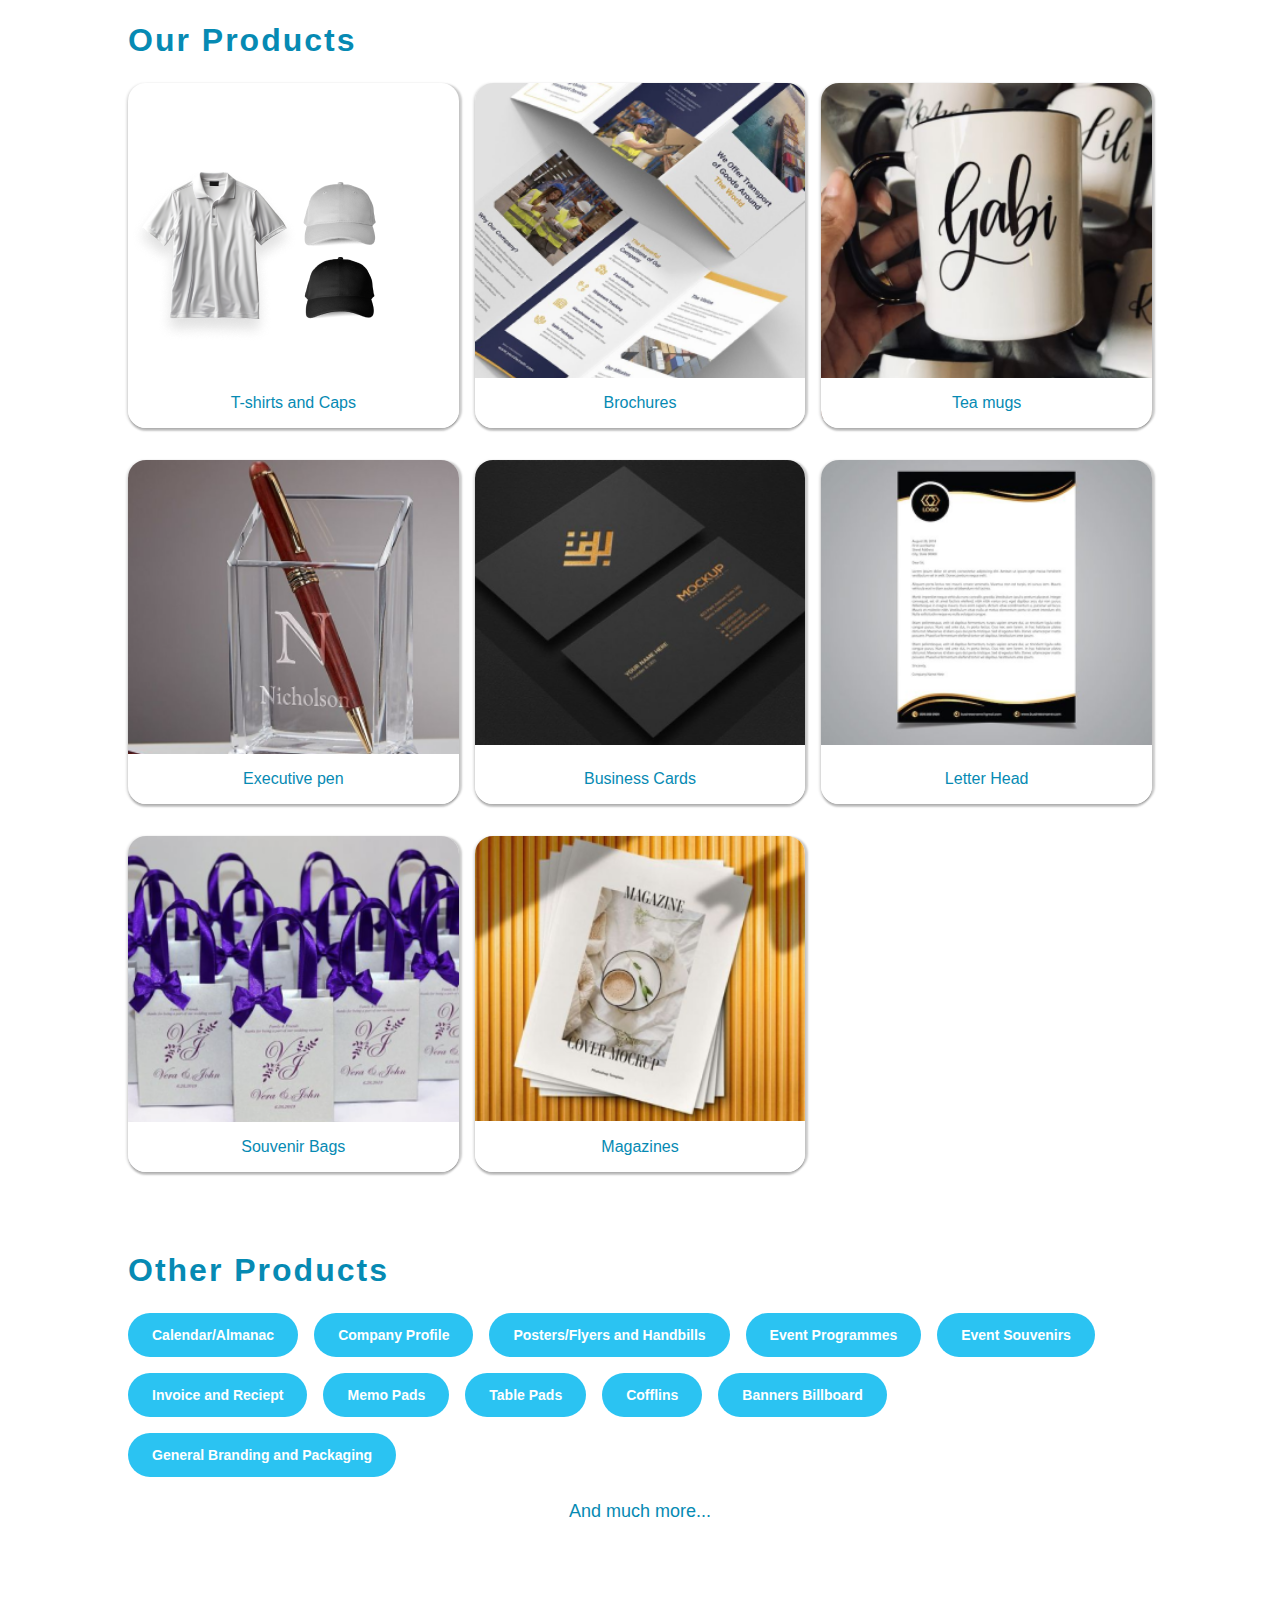
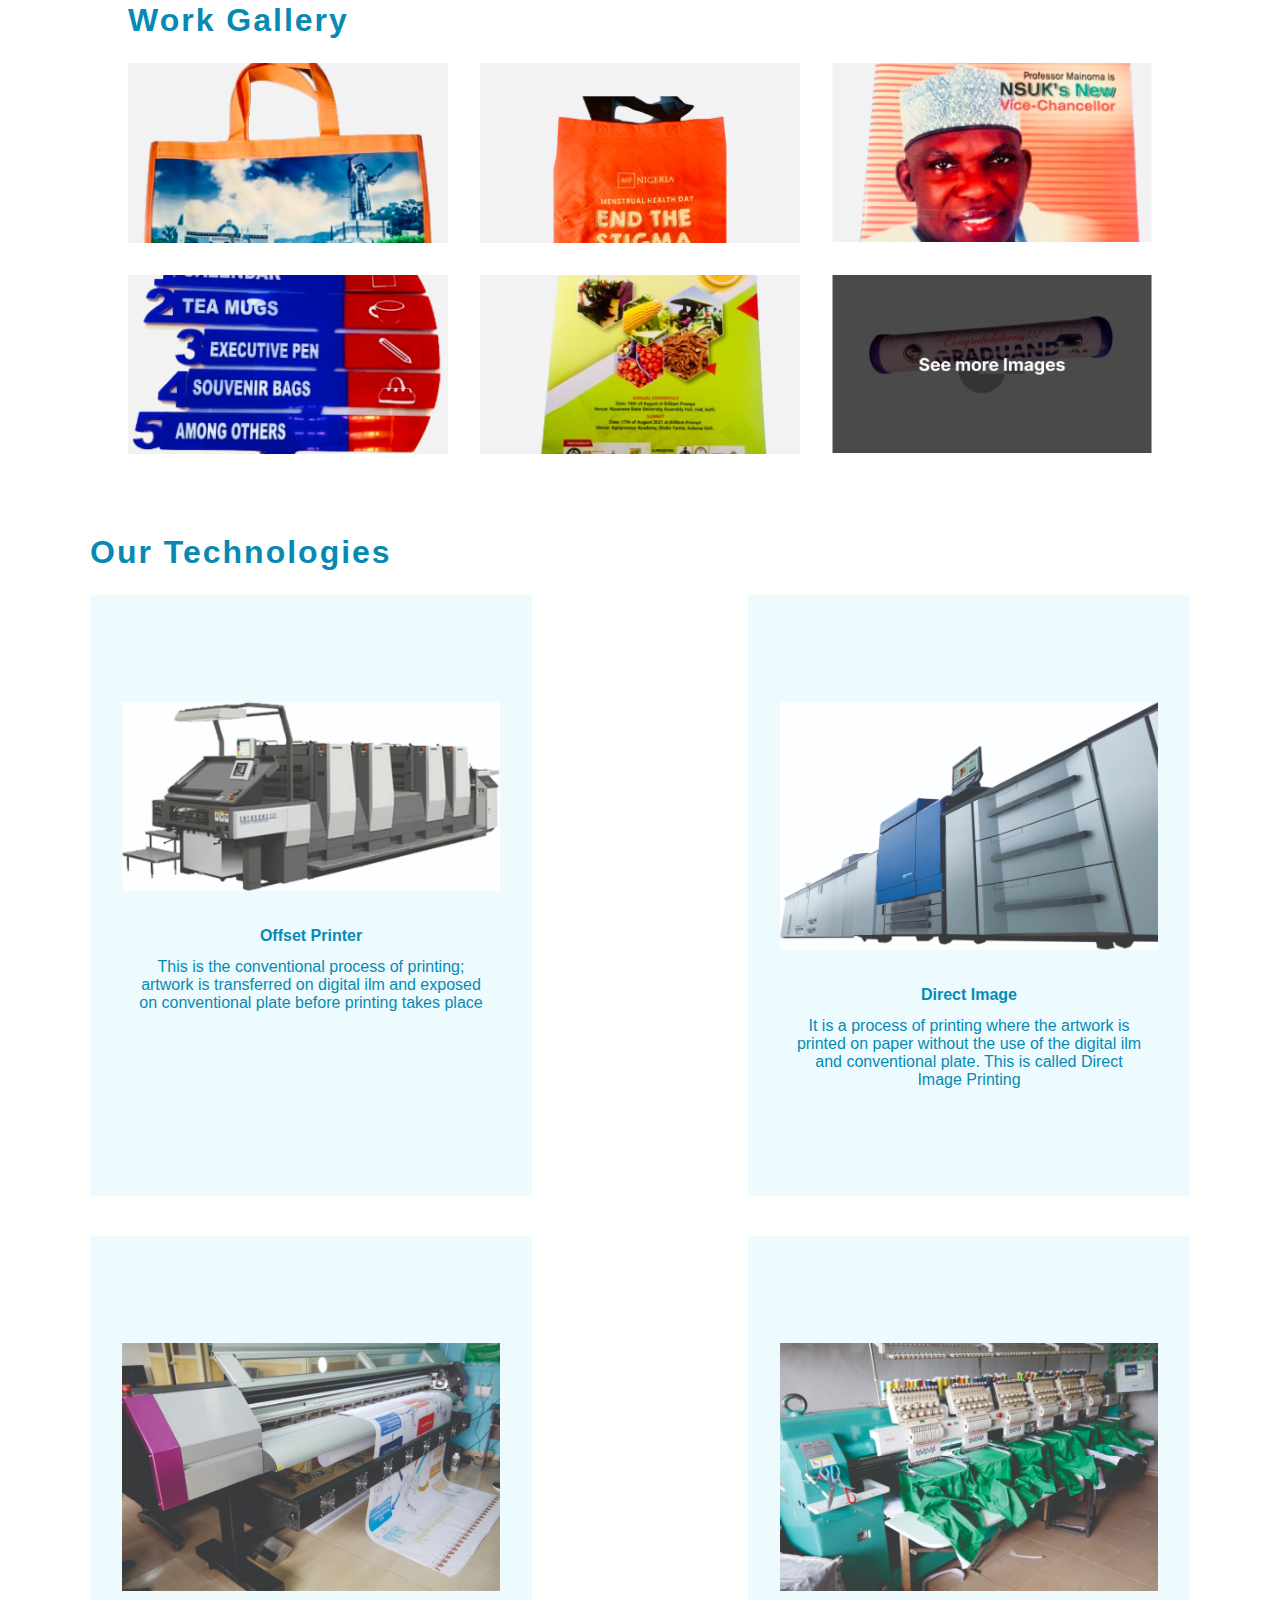
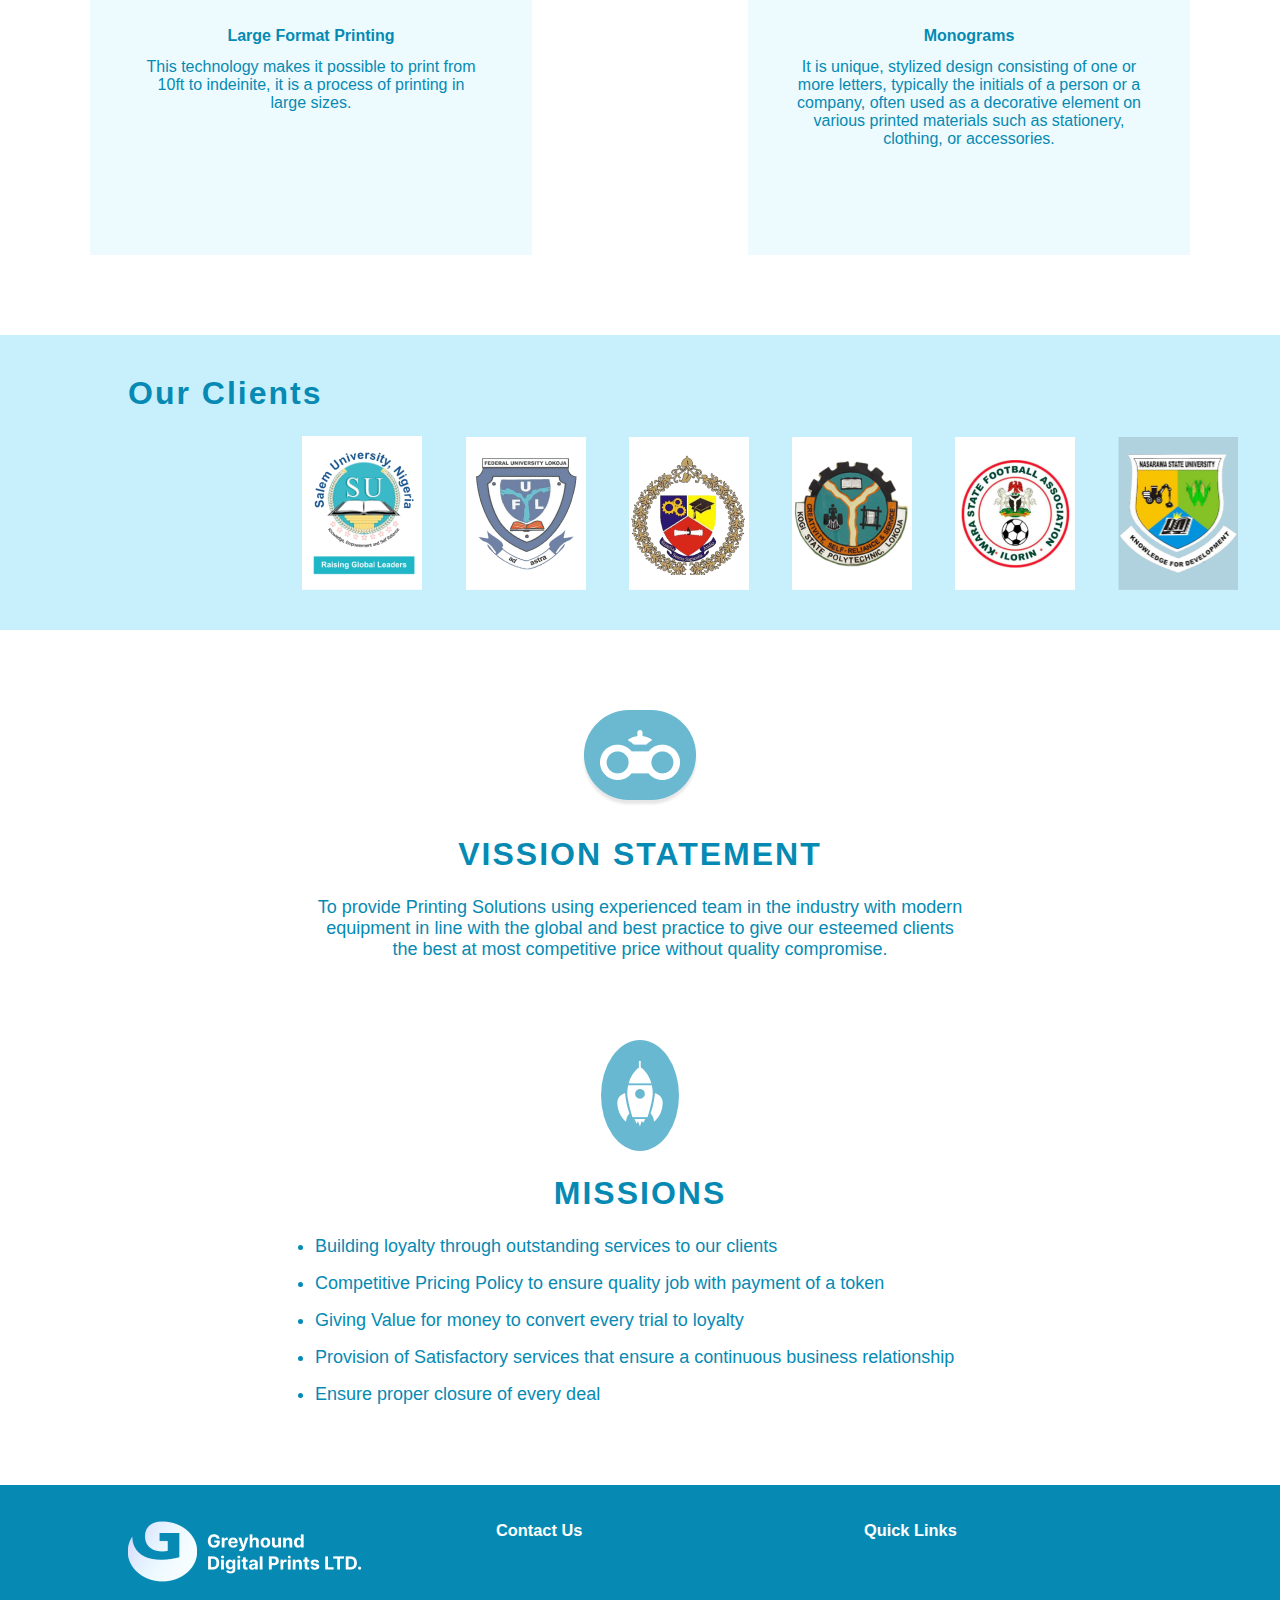
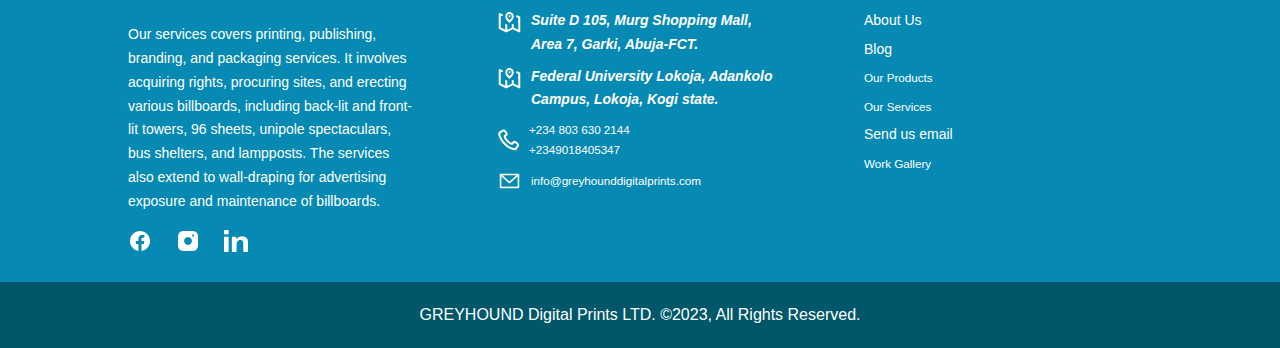
==== commit d426cd2f: "Add files via upload" ====
--- a/index.html
+++ b/index.html
@@ -534,4 +534,4 @@
     <script src="Js/index.js"></script>
 </body>
 
-</html>
+</html>--- a/css/styles.css
+++ b/css/styles.css
@@ -506,7 +506,7 @@
 .clients__container {
     gap: 2.7rem;
     animation-name: moving_clients;
-    animation-duration: 20s;
+    animation-duration: 10s;
     animation-iteration-count: infinite;
     animation-delay: unset;
     position: relative;
@@ -687,6 +687,9 @@
     .quick_links {
         padding-left: 0;
     }
+    .ellipse{
+        display: none;
+    }
 }
 
 @media (max-width: 1195px) {
@@ -794,7 +797,7 @@
     }
 
     .clients__container img {
-        width: 100px;
+        width: 170px;
         height: 120px;
     }
     .clients__container {
@@ -859,27 +862,37 @@
 
 @keyframes moving_clients {
     0% {
-        transform: translateX(-1250px);
+        transform: translateX(-3100px);
     }
 
     100% {
-        transform: translateX(1250px);
+        transform: translateX(1400px);
     }
 }
 
 @keyframes moving_clients1 {
     0% {
-        transform: translateX(-1250px);
+        transform: translateX(-3100px);
     }
 
     100% {
-        transform: translateX(1100px);
+        transform: translateX(1200px);
     }
 }
 
 @keyframes moving_clients2 {
     0% {
-        transform: translateX(-1000px);
+        transform: translateX(-3100px);
+    }
+
+    100% {
+        transform: translateX(700px);
+    }
+}
+
+@keyframes moving_clients3 {
+    0% {
+        transform: translateX(-2600px);
     }
 
     100% {
@@ -887,9 +900,9 @@
     }
 }
 
-@keyframes moving_clients3 {
+@keyframes moving_clients4 {
     0% {
-        transform: translateX(-1000px);
+        transform: translateX(-2600px);
     }
 
     100% {
@@ -897,23 +910,13 @@
     }
 }
 
-@keyframes moving_clients4 {
-    0% {
-        transform: translateX(-1000px);
-    }
-
-    100% {
-        transform: translateX(400px);
-    }
-}
-
 
 @keyframes moving_clients5 {
     0% {
-        transform: translateX(-1000px);
+        transform: translateX(-2400px);
     }
 
     100% {
-        transform: translateX(350px);
-    }
-}
+        transform: translateX(450px);
+    }
+}
